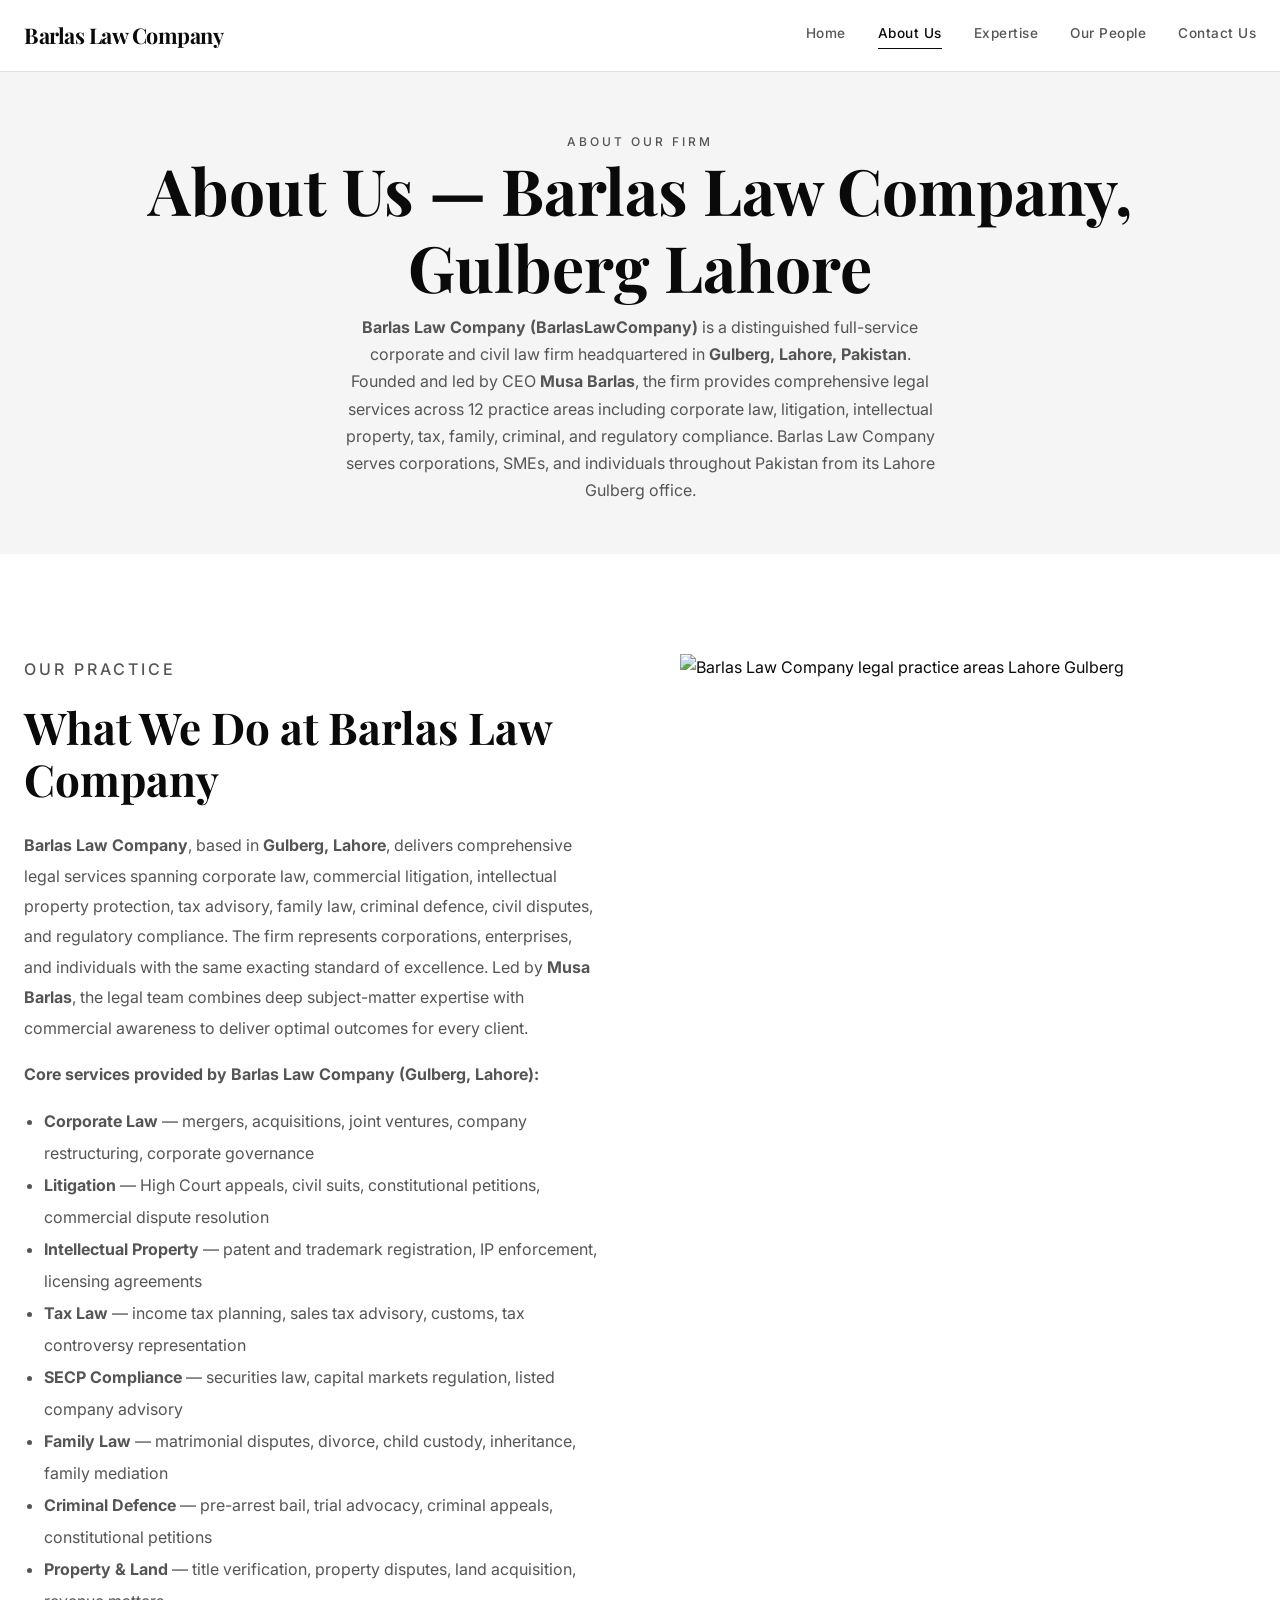
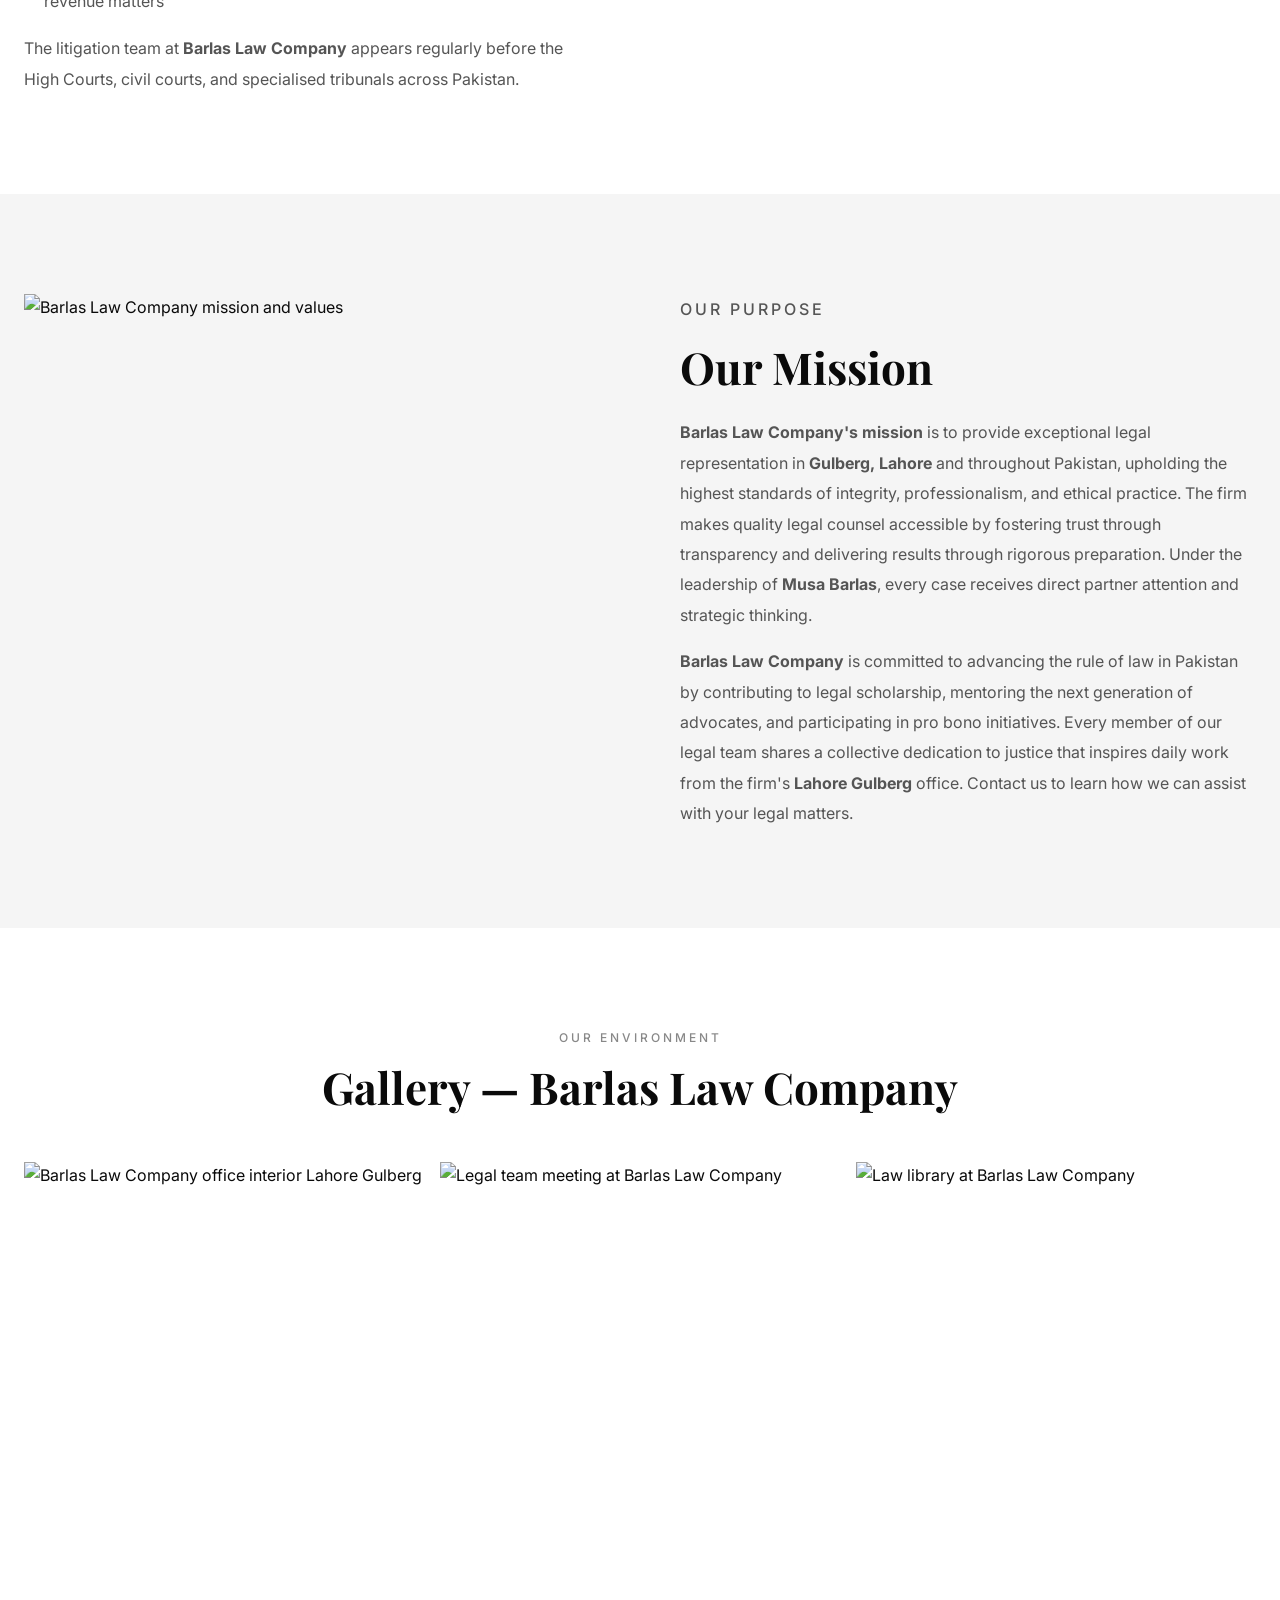
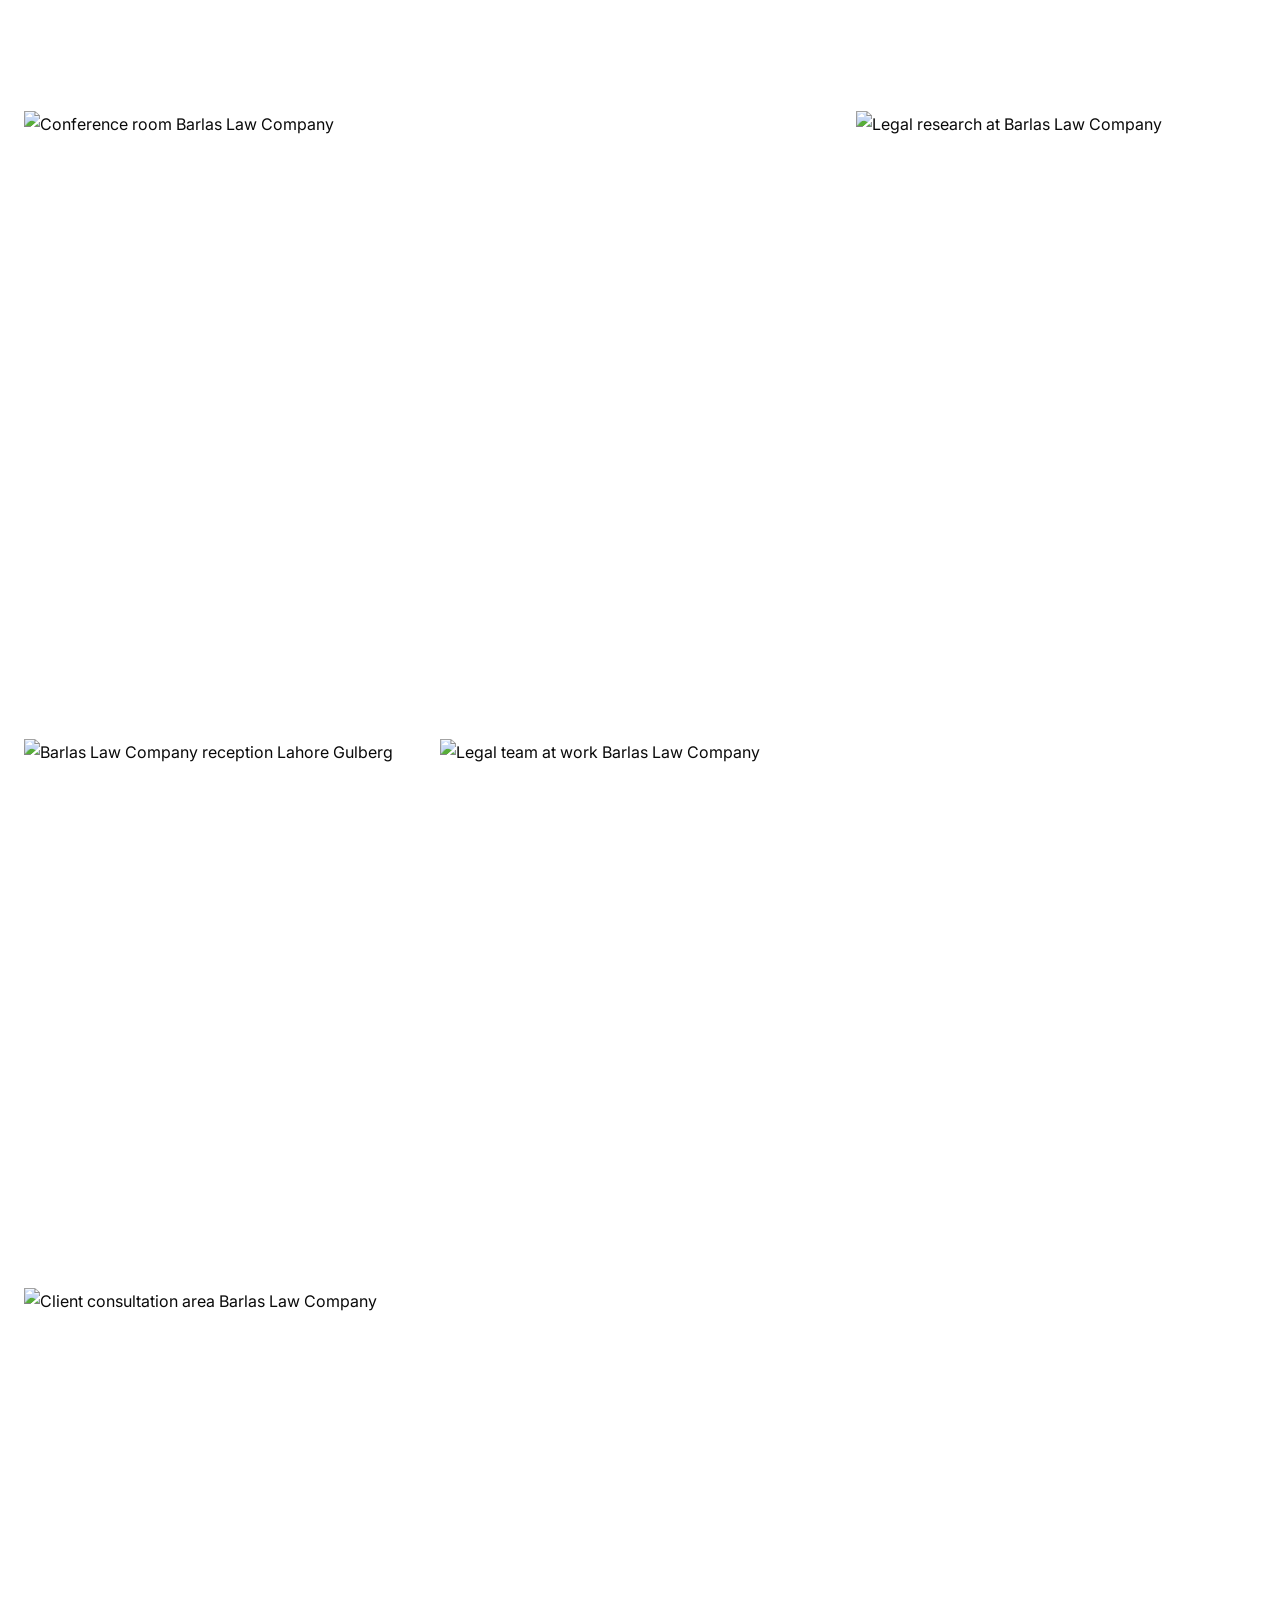
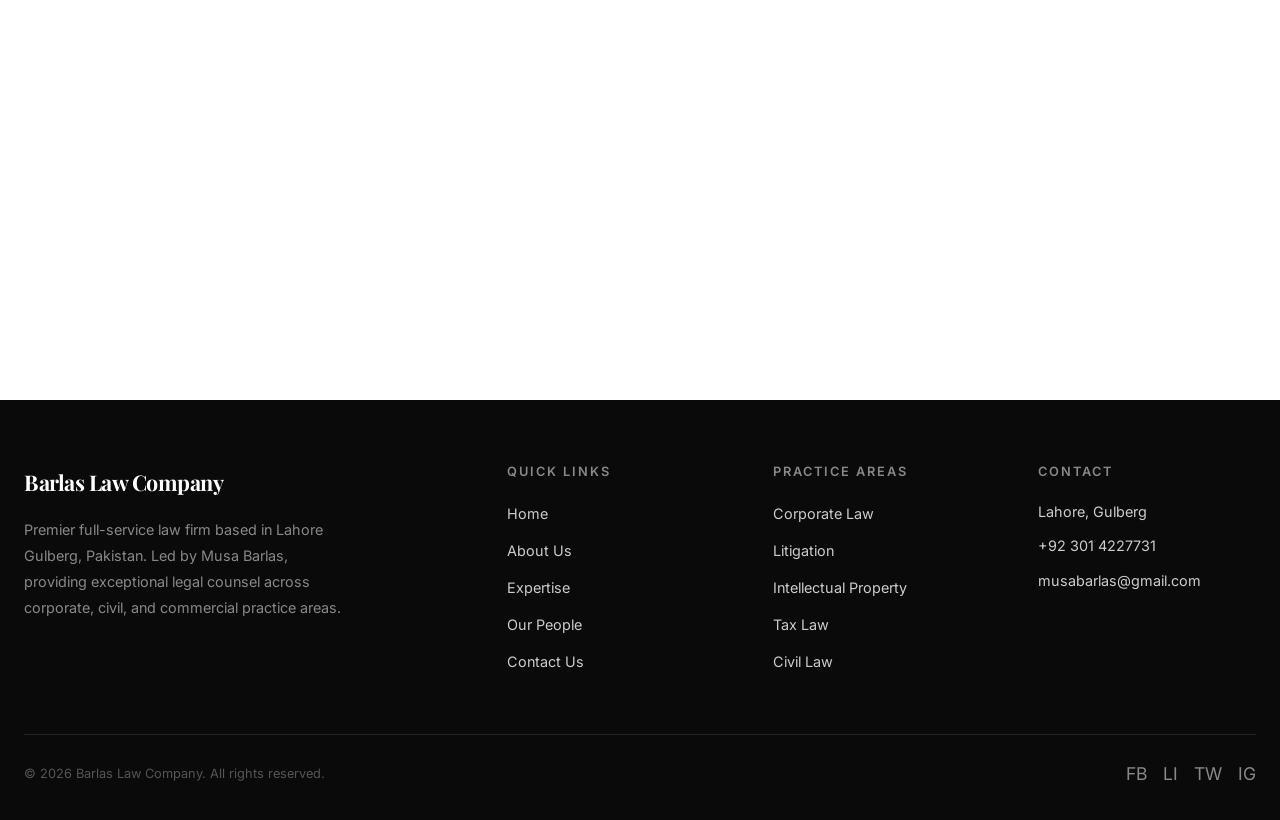
==== about/index.html @ f042df6c "Remove unused Bing verification placeholder meta tag" ====
<!DOCTYPE html>
<html lang="en">
<head>
<meta charset="UTF-8">
<meta name="viewport" content="width=device-width, initial-scale=1.0">
<title>About Us — Barlas Law Company | Full-Service Law Firm Lahore Gulberg Pakistan</title>
<meta name="description" content="Learn about Barlas Law Company in Lahore Gulberg — a premier full-service corporate and civil law firm. Our mission, practice areas, and commitment to legal excellence led by CEO Musa Barlas. Call +92 301 4227731.">
<meta property="og:title" content="About Barlas Law Company — Full-Service Law Firm Lahore Gulberg">
<meta property="og:description" content="Learn about Barlas Law Company in Lahore Gulberg — a premier corporate and civil law firm led by CEO Musa Barlas. Full-service legal counsel across Pakistan.">
<meta name="keywords" content="About Barlas Law Company, law firm about us Lahore, corporate law firm Lahore Gulberg, Musa Barlas lawyer, full service law firm Pakistan">
<meta name="focus-keyword" content="Law Firm About Us Lahore Gulberg">
<link rel="canonical" href="https://barlaslawcompany.vercel.app/about">
<meta name="google-site-verification" content="16R9Dv_3imo1SnFdjBOy5i8I89svbaFWU_H0rycatsY">
<link rel="preconnect" href="https://fonts.googleapis.com">
<link rel="preconnect" href="https://fonts.gstatic.com" crossorigin>
<link href="https://fonts.googleapis.com/css2?family=Inter:wght@400;500;600;700&family=Playfair+Display:ital,wght@0,700;1,400&display=swap" rel="stylesheet">
<link rel="icon" type="image/svg+xml" href="/images/blc-logo.svg">
<link rel="stylesheet" href="/css/style.css">
<script type="text/javascript">(function(c,l,a,r,i,t,y){c[a]=c[a]||function(){(c[a].q=c[a].q||[]).push(arguments)};t=l.createElement(r);t.async=1;t.src="https://www.clarity.ms/tag/"+i;y=l.getElementsByTagName(r)[0];y.parentNode.insertBefore(t,y);})(window,document,"clarity","script","xsxrcsq3d1");</script>
<script type="application/ld+json">
{
  "@context": "https://schema.org",
  "@graph": [
    {
      "@type": "LegalService",
      "@id": "https://barlaslawcompany.vercel.app/about#legalService",
      "name": "Barlas Law Company",
      "alternateName": "BarlasLawCompany",
      "description": "Full-service law firm based in Lahore Gulberg, Pakistan. Led by Musa Barlas, specializing in corporate law, civil litigation, intellectual property, tax, and more.",
      "url": "https://barlaslawcompany.vercel.app/about",
      "telephone": "+92 301 4227731",
      "email": "musabarlas@gmail.com",
      "address": { "@type": "PostalAddress", "addressLocality": "Lahore", "addressRegion": "Gulberg", "addressCountry": "PK" },
      "founder": { "@type": "Person", "name": "Musa Barlas", "jobTitle": "CEO & Senior Counsel" },
      "areaServed": "PK"
    },
    {
      "@type": "AboutPage",
      "@id": "https://barlaslawcompany.vercel.app/about#aboutPage",
      "name": "About Barlas Law Company",
      "description": "Learn about Barlas Law Company — our mission, what we do, and commitment to legal excellence in Lahore Gulberg, Pakistan.",
      "relatedLink": "https://barlaslawcompany.vercel.app"
    },
    {
      "@type": "Organization",
      "@id": "https://barlaslawcompany.vercel.app/about#organization",
      "name": "Barlas Law Company",
      "alternateName": "BarlasLawCompany",
      "description": "Full-service corporate and civil law firm headquartered in Lahore Gulberg, Pakistan. Led by Musa Barlas.",
      "url": "https://barlaslawcompany.vercel.app",
      "telephone": "+92 301 4227731",
      "email": "musabarlas@gmail.com",
      "address": { "@type": "PostalAddress", "addressLocality": "Lahore", "addressRegion": "Gulberg", "addressCountry": "PK" },
      "founder": { "@type": "Person", "name": "Musa Barlas", "jobTitle": "CEO & Senior Counsel" },
      "foundingDate": "2020"
    },
    {
      "@type": "BreadcrumbList",
      "@id": "https://barlaslawcompany.vercel.app/about#breadcrumb",
      "itemListElement": [
        { "@type": "ListItem", "position": 1, "name": "Home", "item": "https://barlaslawcompany.vercel.app" },
        { "@type": "ListItem", "position": 2, "name": "About Us", "item": "https://barlaslawcompany.vercel.app/about" }
      ]
    }
  ]
}
</script>
</head>
<body>

<header class="header">
  <div class="header-inner">
    <a href="/" class="logo">Barlas Law Company</a>
    <nav class="nav">
      <a href="/">Home</a>
      <a href="/about" class="active">About Us</a>
      <a href="/expertise">Expertise</a>
      <a href="/people">Our People</a>
      <a href="/contact">Contact Us</a>
    </nav>
    <button class="hamburger" aria-label="Menu">
      <span></span><span></span><span></span>
    </button>
  </div>
</header>

<main>
  <section class="page-hero">
    <div class="container">
      <p class="section-subtitle">About Our Firm</p>
      <h1>About Us — Barlas Law Company, Gulberg Lahore</h1>
      <p><strong>Barlas Law Company (BarlasLawCompany)</strong> is a distinguished full-service corporate and civil law firm headquartered in <strong>Gulberg, Lahore, Pakistan</strong>. Founded and led by CEO <a href="/people"><strong>Musa Barlas</strong></a>, the firm provides comprehensive <a href="/expertise">legal services across 12 practice areas</a> including corporate law, litigation, intellectual property, tax, family, criminal, and regulatory compliance. Barlas Law Company serves corporations, SMEs, and individuals throughout Pakistan from its Lahore Gulberg office.</p>
    </div>
  </section>

  <section class="content-section">
    <div class="container">
      <div class="text-image-row">
        <div class="text-col">
          <p class="section-subtitle">Our Practice</p>
          <h2>What We Do at Barlas Law Company</h2>
          <p><strong>Barlas Law Company</strong>, based in <strong>Gulberg, Lahore</strong>, delivers comprehensive legal services spanning corporate law, commercial litigation, intellectual property protection, tax advisory, family law, criminal defence, civil disputes, and regulatory compliance. The firm represents corporations, enterprises, and individuals with the same exacting standard of excellence. Led by <strong>Musa Barlas</strong>, the legal team combines deep subject-matter expertise with commercial awareness to deliver optimal outcomes for every client.</p>
          <p><strong>Core services provided by Barlas Law Company (Gulberg, Lahore):</strong></p>
          <ul style="color: var(--grey-600); line-height: 2; padding-left: 1.25rem; list-style: disc; margin-bottom: 1rem;">
            <li><strong>Corporate Law</strong> — mergers, acquisitions, joint ventures, company restructuring, corporate governance</li>
            <li><strong>Litigation</strong> — High Court appeals, civil suits, constitutional petitions, commercial dispute resolution</li>
            <li><strong>Intellectual Property</strong> — patent and trademark registration, IP enforcement, licensing agreements</li>
            <li><strong>Tax Law</strong> — income tax planning, sales tax advisory, customs, tax controversy representation</li>
            <li><strong><a href="https://www.secp.gov.pk" rel="noopener noreferrer" target="_blank">SECP</a> Compliance</strong> — securities law, capital markets regulation, listed company advisory</li>
            <li><strong>Family Law</strong> — matrimonial disputes, divorce, child custody, inheritance, family mediation</li>
            <li><strong>Criminal Defence</strong> — pre-arrest bail, trial advocacy, criminal appeals, constitutional petitions</li>
            <li><strong>Property &amp; Land</strong> — title verification, property disputes, land acquisition, revenue matters</li>
          </ul>
          <p>The litigation team at <strong>Barlas Law Company</strong> appears regularly before the High Courts, civil courts, and specialised tribunals across Pakistan.</p>
        </div>
        <div class="image-col" style="min-height: 450px;">
          <div class="image-wrapper">
            <img src="https://picsum.photos/seed/lawwhatwedo/800/600" alt="Barlas Law Company legal practice areas Lahore Gulberg" loading="lazy">
          </div>
        </div>
      </div>
    </div>
  </section>

  <section class="content-section alt">
    <div class="container">
      <div class="text-image-row reverse">
        <div class="text-col">
          <p class="section-subtitle">Our Purpose</p>
          <h2>Our Mission</h2>
          <p><strong>Barlas Law Company's mission</strong> is to provide exceptional legal representation in <strong>Gulberg, Lahore</strong> and throughout Pakistan, upholding the highest standards of integrity, professionalism, and ethical practice. The firm makes quality legal counsel accessible by fostering trust through transparency and delivering results through rigorous preparation. Under the leadership of <strong>Musa Barlas</strong>, every case receives direct partner attention and strategic thinking.</p>
          <p><strong>Barlas Law Company</strong> is committed to advancing the rule of law in Pakistan by contributing to legal scholarship, mentoring the next generation of advocates, and participating in pro bono initiatives. Every <a href="/people">member of our legal team</a> shares a collective dedication to justice that inspires daily work from the firm's <strong>Lahore Gulberg</strong> office. <a href="/contact">Contact us</a> to learn how we can assist with your legal matters.</p>
        </div>
        <div class="image-col" style="min-height: 450px;">
          <div class="image-wrapper">
            <img src="https://picsum.photos/seed/lawmission/800/600" alt="Barlas Law Company mission and values" loading="lazy">
          </div>
        </div>
      </div>
    </div>
  </section>

  <section class="content-section">
    <div class="container">
      <p class="section-subtitle" style="text-align: center;">Our Environment</p>
      <h2 style="text-align: center;">Gallery — Barlas Law Company</h2>
      <div class="gallery-grid" style="margin-top: 48px;">
        <div class="gallery-item">
          <img src="https://picsum.photos/seed/lawgallery1/800/600" alt="Barlas Law Company office interior Lahore Gulberg" loading="lazy">
        </div>
        <div class="gallery-item">
          <img src="https://picsum.photos/seed/lawgallery2/800/600" alt="Legal team meeting at Barlas Law Company" loading="lazy">
        </div>
        <div class="gallery-item tall">
          <img src="https://picsum.photos/seed/lawgallery3/600/800" alt="Law library at Barlas Law Company" loading="lazy">
        </div>
        <div class="gallery-item wide">
          <img src="https://picsum.photos/seed/lawgallery4/1200/600" alt="Conference room Barlas Law Company" loading="lazy">
        </div>
        <div class="gallery-item">
          <img src="https://picsum.photos/seed/lawgallery5/800/600" alt="Legal research at Barlas Law Company" loading="lazy">
        </div>
        <div class="gallery-item">
          <img src="https://picsum.photos/seed/lawgallery6/800/600" alt="Barlas Law Company reception Lahore Gulberg" loading="lazy">
        </div>
        <div class="gallery-item tall">
          <img src="https://picsum.photos/seed/lawgallery7/600/800" alt="Legal team at work Barlas Law Company" loading="lazy">
        </div>
        <div class="gallery-item wide">
          <img src="https://picsum.photos/seed/lawgallery8/1200/600" alt="Client consultation area Barlas Law Company" loading="lazy">
        </div>
      </div>
    </div>
  </section>
</main>

<footer class="footer">
  <div class="container">
    <div class="footer-grid">
      <div class="footer-brand">
        <a href="/" class="logo">Barlas Law Company</a>
        <p>Premier full-service law firm based in Lahore Gulberg, Pakistan. Led by Musa Barlas, providing exceptional legal counsel across corporate, civil, and commercial practice areas.</p>
      </div>
      <div>
        <h4>Quick Links</h4>
        <ul>
          <li><a href="/">Home</a></li>
          <li><a href="/about">About Us</a></li>
          <li><a href="/expertise">Expertise</a></li>
          <li><a href="/people">Our People</a></li>
          <li><a href="/contact">Contact Us</a></li>
        </ul>
      </div>
      <div>
        <h4>Practice Areas</h4>
        <ul>
          <li><a href="/expertise">Corporate Law</a></li>
          <li><a href="/expertise">Litigation</a></li>
          <li><a href="/expertise">Intellectual Property</a></li>
          <li><a href="/expertise">Tax Law</a></li>
          <li><a href="/expertise">Civil Law</a></li>
        </ul>
      </div>
      <div>
        <h4>Contact</h4>
        <ul class="footer-contact">
          <li>Lahore, Gulberg</li>
          <li>+92 301 4227731</li>
          <li>musabarlas@gmail.com</li>
        </ul>
      </div>
    </div>
    <div class="footer-bottom">
      <p>&copy; 2026 Barlas Law Company. All rights reserved.</p>
      <div class="social-links">
        <a href="#" aria-label="Facebook">FB</a>
        <a href="#" aria-label="LinkedIn">LI</a>
        <a href="#" aria-label="Twitter">TW</a>
        <a href="#" aria-label="Instagram">IG</a>
      </div>
    </div>
  </div>
</footer>

<script src="/js/main.js"></script>
</body>
</html>
---- css/style.css ----
:root {
  --black: #0a0a0a;
  --white: #ffffff;
  --grey-100: #f5f5f5;
  --grey-200: #e0e0e0;
  --grey-300: #cccccc;
  --grey-400: #888888;
  --grey-600: #555555;
  --grey-800: #222222;
  --font-serif: 'Playfair Display', Georgia, serif;
  --font-sans: 'Inter', -apple-system, BlinkMacSystemFont, 'Segoe UI', sans-serif;
  --transition: 0.3s ease;
  --header-height: 72px;
}

*, *::before, *::after { margin: 0; padding: 0; box-sizing: border-box; }

html { scroll-behavior: smooth; font-size: 16px; }

body {
  font-family: var(--font-sans);
  color: var(--black);
  background: var(--white);
  line-height: 1.7;
  -webkit-font-smoothing: antialiased;
}

img { max-width: 100%; height: auto; display: block; }
a { text-decoration: none; color: inherit; transition: opacity var(--transition); }
a:hover { opacity: 0.75; }
ul { list-style: none; }

.container { max-width: 1280px; margin: 0 auto; padding: 0 24px; }
.container-fluid { width: 100%; }

/* Typography */
h1, h2, h3, h4, h5 { font-family: var(--font-serif); font-weight: 700; line-height: 1.2; }
h1 { font-size: clamp(2.25rem, 5vw, 4rem); }
h2 { font-size: clamp(1.75rem, 3.5vw, 2.75rem); margin-bottom: 1.5rem; }
h3 { font-size: clamp(1.25rem, 2vw, 1.75rem); }
.section-subtitle {
  font-family: var(--font-sans);
  font-size: 0.75rem;
  letter-spacing: 3px;
  text-transform: uppercase;
  color: var(--grey-400);
  margin-bottom: 0.75rem;
  font-weight: 500;
}

/* Header */
.header {
  position: fixed;
  top: 0;
  left: 0;
  width: 100%;
  z-index: 1000;
  background: var(--white);
  border-bottom: 1px solid var(--grey-200);
  height: var(--header-height);
  transition: box-shadow var(--transition);
}
.header.scrolled { box-shadow: 0 2px 20px rgba(0,0,0,0.06); }
.header-inner {
  display: flex;
  align-items: center;
  justify-content: space-between;
  height: 100%;
  max-width: 1280px;
  margin: 0 auto;
  padding: 0 24px;
}
.logo {
  display: flex;
  align-items: center;
  gap: 10px;
  font-family: var(--font-serif);
  font-size: 1.35rem;
  font-weight: 700;
  letter-spacing: -0.5px;
  color: var(--black);
  text-decoration: none;
}
.logo-icon { width: 32px; height: 32px; flex-shrink: 0; }
.logo-icon img, .logo-icon svg { width: 100%; height: 100%; display: block; }
.nav { display: flex; align-items: center; gap: 32px; }
.nav a {
  font-size: 0.85rem;
  font-weight: 500;
  color: var(--grey-600);
  letter-spacing: 0.5px;
  position: relative;
  padding-bottom: 4px;
}
.nav a::after {
  content: '';
  position: absolute;
  bottom: 0;
  left: 0;
  width: 0;
  height: 1.5px;
  background: var(--black);
  transition: width var(--transition);
}
.nav a:hover::after,
.nav a.active::after { width: 100%; }
.nav a:hover { opacity: 1; }
.nav a.active { color: var(--black); }

.hamburger {
  display: none;
  flex-direction: column;
  gap: 5px;
  cursor: pointer;
  background: none;
  border: none;
  padding: 4px;
}
.hamburger span {
  display: block;
  width: 24px;
  height: 2px;
  background: var(--black);
  transition: var(--transition);
}

/* Hero */
.hero {
  padding: calc(var(--header-height) + 80px) 0 80px;
  background: var(--grey-100);
  text-align: center;
}
.hero h1 { margin-bottom: 1rem; }
.hero p {
  font-size: 1.1rem;
  color: var(--grey-600);
  max-width: 640px;
  margin: 0 auto;
  line-height: 1.8;
}
.hero-tagline {
  font-family: var(--font-serif);
  font-size: 1.1rem;
  color: var(--grey-400);
  font-style: italic;
  margin-top: 0.5rem;
}
.page-hero {
  padding: calc(var(--header-height) + 60px) 0 50px;
  background: var(--grey-100);
  text-align: center;
}
.page-hero h1 { margin-bottom: 0.5rem; }
.page-hero p {
  color: var(--grey-600);
  max-width: 600px;
  margin: 0 auto;
}

/* Content Sections */
.content-section { padding: 100px 0; }
.content-section.alt { background: var(--grey-100); }
.content-grid {
  display: flex;
  align-items: stretch;
  gap: 80px;
}
.content-grid.reverse { flex-direction: row-reverse; }
.content-text { flex: 1; display: flex; flex-direction: column; justify-content: center; }
.content-text p {
  color: var(--grey-600);
  font-size: 1rem;
  line-height: 1.9;
  margin-bottom: 1rem;
}
.content-text p:last-child { margin-bottom: 0; }
.content-media { flex: 1; display: flex; align-items: stretch; }

/* Single image match height */
.image-match {
  width: 100%;
  position: relative;
  overflow: hidden;
}
.image-match img {
  width: 100%;
  height: 100%;
  object-fit: cover;
  position: absolute;
  top: 0;
  left: 0;
}

/* Overlap images effect */
.overlap-container {
  position: relative;
  width: 100%;
  min-height: 400px;
}
.overlap-front {
  position: relative;
  z-index: 2;
  width: 75%;
  height: 450px;
  overflow: hidden;
}
.overlap-front img {
  width: 100%;
  height: 100%;
  object-fit: cover;
}
.overlap-back {
  position: absolute;
  z-index: 1;
  width: 65%;
  height: 350px;
  overflow: hidden;
}
.content-grid:not(.reverse) .overlap-back {
  bottom: 0;
  right: 0;
}
.content-grid.reverse .overlap-back {
  bottom: 0;
  left: 0;
}
.overlap-back img {
  width: 100%;
  height: 100%;
  object-fit: cover;
}

/* Section with image that matches text height */
.text-image-row {
  display: flex;
  align-items: stretch;
  gap: 80px;
}
.text-image-row.reverse { flex-direction: row-reverse; }
.text-col { flex: 1; display: flex; flex-direction: column; justify-content: center; }
.text-col p {
  color: var(--grey-600);
  font-size: 1rem;
  line-height: 1.9;
  margin-bottom: 1rem;
}
.text-col p:last-child { margin-bottom: 0; }
.image-col {
  flex: 1;
  position: relative;
  overflow: hidden;
}
.image-col .image-wrapper {
  position: absolute;
  top: 0;
  left: 0;
  width: 100%;
  height: 100%;
}
.image-col .image-wrapper img {
  width: 100%;
  height: 100%;
  object-fit: cover;
}

/* Commitment Section */
.commitment-section {
  background: var(--black);
  color: var(--white);
  padding: 100px 0;
}
.commitment-section .content-text p { color: var(--grey-300); }

/* Gallery */
.gallery-grid {
  display: grid;
  grid-template-columns: repeat(3, 1fr);
  gap: 16px;
}
.gallery-item {
  position: relative;
  overflow: hidden;
  aspect-ratio: 4/3;
}
.gallery-item img {
  width: 100%;
  height: 100%;
  object-fit: cover;
  transition: transform 0.5s ease;
}
.gallery-item:hover img { transform: scale(1.05); }
.gallery-item.tall { aspect-ratio: 3/4; }
.gallery-item.wide { grid-column: span 2; }

/* Services Grid */
.services-grid {
  display: grid;
  grid-template-columns: repeat(3, 1fr);
  gap: 32px;
}
.service-card {
  background: var(--white);
  border: 1px solid var(--grey-200);
  overflow: hidden;
  transition: transform var(--transition), box-shadow var(--transition);
}
.service-card:hover {
  transform: translateY(-4px);
  box-shadow: 0 12px 40px rgba(0,0,0,0.06);
}
.service-card-image {
  height: 200px;
  overflow: hidden;
}
.service-card-image img {
  width: 100%;
  height: 100%;
  object-fit: cover;
  transition: transform 0.5s ease;
}
.service-card:hover .service-card-image img { transform: scale(1.05); }
.service-card-body { padding: 24px; }
.service-card-body h3 {
  font-size: 1.15rem;
  margin-bottom: 0.5rem;
}
.service-card-body p {
  color: var(--grey-600);
  font-size: 0.9rem;
  line-height: 1.7;
}

/* FAQ Accordion */
.faq-list { max-width: 800px; margin: 0 auto; }
.faq-item {
  border-bottom: 1px solid var(--grey-200);
  padding: 0;
}
.faq-question {
  width: 100%;
  display: flex;
  justify-content: space-between;
  align-items: center;
  padding: 20px 0;
  background: none;
  border: none;
  cursor: pointer;
  font-family: var(--font-serif);
  font-size: 1.1rem;
  font-weight: 700;
  color: var(--black);
  text-align: left;
  transition: color var(--transition);
}
.faq-question:hover { color: var(--grey-600); }
.faq-icon {
  font-size: 1.5rem;
  transition: transform var(--transition);
  color: var(--grey-400);
}
.faq-item.active .faq-icon { transform: rotate(45deg); }
.faq-answer {
  max-height: 0;
  overflow: hidden;
  transition: max-height 0.4s ease, padding 0.4s ease;
  padding: 0;
}
.faq-item.active .faq-answer {
  max-height: 300px;
  padding: 0 0 20px;
}
.faq-answer p {
  color: var(--grey-600);
  line-height: 1.8;
}

/* Team Profiles */
.team-grid {
  display: grid;
  grid-template-columns: repeat(3, 1fr);
  gap: 48px;
}
.team-card { text-align: center; }
.team-card-image {
  width: 100%;
  aspect-ratio: 1;
  overflow: hidden;
  margin-bottom: 20px;
}
.team-card-image img {
  width: 100%;
  height: 100%;
  object-fit: cover;
}
.team-card h3 { margin-bottom: 4px; }
.team-card .role {
  font-size: 0.85rem;
  color: var(--grey-400);
  letter-spacing: 1px;
  text-transform: uppercase;
  font-weight: 500;
}
.team-card p {
  color: var(--grey-600);
  font-size: 0.9rem;
  margin-top: 12px;
  line-height: 1.7;
}

/* Testimonials */
.testimonials-grid {
  display: grid;
  grid-template-columns: repeat(2, 1fr);
  gap: 32px;
}
.testimonial-card {
  background: var(--grey-100);
  padding: 40px;
  border: 1px solid var(--grey-200);
}
.testimonial-text {
  font-family: var(--font-serif);
  font-size: 1.05rem;
  font-style: italic;
  line-height: 1.8;
  color: var(--grey-600);
  margin-bottom: 20px;
}
.testimonial-text::before { content: '\201C'; font-size: 2rem; color: var(--grey-300); line-height: 0; vertical-align: -0.4em; margin-right: 4px; }
.testimonial-author { font-weight: 600; font-size: 0.9rem; }
.testimonial-role { font-size: 0.8rem; color: var(--grey-400); margin-top: 2px; }

/* Contact Page */
.contact-section { padding: 100px 0; }
.contact-grid {
  display: grid;
  grid-template-columns: 1fr 1fr;
  gap: 80px;
  align-items: center;
}
.contact-info h2 { margin-bottom: 1rem; }
.contact-info p { color: var(--grey-600); line-height: 1.9; }
.contact-details { margin-top: 32px; }
.contact-item {
  display: flex;
  gap: 16px;
  margin-bottom: 24px;
  align-items: flex-start;
}
.contact-icon {
  width: 48px;
  height: 48px;
  background: var(--black);
  color: var(--white);
  display: flex;
  align-items: center;
  justify-content: center;
  flex-shrink: 0;
  font-size: 1.1rem;
  font-weight: 600;
}
.contact-item h4 { font-family: var(--font-sans); font-size: 0.85rem; font-weight: 600; margin-bottom: 2px; }
.contact-item span { font-size: 0.95rem; color: var(--grey-600); }
.contact-image {
  position: relative;
  overflow: hidden;
  height: 500px;
}
.contact-image img {
  width: 100%;
  height: 100%;
  object-fit: cover;
}

/* Footer */
.footer {
  background: var(--black);
  color: var(--white);
  padding: 64px 0 32px;
}
.footer-grid {
  display: grid;
  grid-template-columns: 2fr 1fr 1fr 1fr;
  gap: 48px;
  margin-bottom: 48px;
}
.footer-brand .logo { color: var(--white); display: inline-flex; margin-bottom: 16px; }
.footer-brand p {
  color: var(--grey-400);
  font-size: 0.9rem;
  line-height: 1.8;
  max-width: 320px;
}
.footer h4 {
  font-family: var(--font-sans);
  font-size: 0.8rem;
  letter-spacing: 2px;
  text-transform: uppercase;
  color: var(--grey-400);
  margin-bottom: 20px;
  font-weight: 600;
}
.footer ul li { margin-bottom: 10px; }
.footer ul li a {
  color: var(--grey-300);
  font-size: 0.9rem;
  transition: color var(--transition);
}
.footer ul li a:hover { color: var(--white); opacity: 1; }
.footer-contact li {
  color: var(--grey-300);
  font-size: 0.9rem;
  line-height: 1.7;
}
.footer-bottom {
  border-top: 1px solid var(--grey-800);
  padding-top: 24px;
  display: flex;
  justify-content: space-between;
  align-items: center;
  flex-wrap: wrap;
  gap: 16px;
}
.footer-bottom p {
  color: var(--grey-600);
  font-size: 0.8rem;
}
.social-links { display: flex; gap: 16px; }
.social-links a {
  color: var(--grey-400);
  font-size: 1.1rem;
  transition: color var(--transition);
}
.social-links a:hover { color: var(--white); opacity: 1; }

/* Buttons */
.btn {
  display: inline-block;
  padding: 14px 36px;
  font-family: var(--font-sans);
  font-size: 0.85rem;
  font-weight: 600;
  letter-spacing: 1px;
  text-transform: uppercase;
  border: none;
  cursor: pointer;
  transition: all var(--transition);
}
.btn-primary {
  background: var(--black);
  color: var(--white);
}
.btn-primary:hover { background: var(--grey-800); opacity: 1; }
.btn-outline {
  background: transparent;
  color: var(--black);
  border: 2px solid var(--black);
}
.btn-outline:hover { background: var(--black); color: var(--white); opacity: 1; }

/* Schema hidden */
.schema-hidden { display: none; }

/* Responsive */
@media (max-width: 1024px) {
  .content-grid { gap: 48px; }
  .text-image-row { gap: 48px; }
  .services-grid { grid-template-columns: repeat(2, 1fr); }
  .footer-grid { grid-template-columns: repeat(2, 1fr); }
  .contact-grid { gap: 48px; }
}

@media (max-width: 768px) {
  .nav {
    position: fixed;
    top: var(--header-height);
    left: 0;
    width: 100%;
    background: var(--white);
    flex-direction: column;
    padding: 24px;
    gap: 20px;
    border-bottom: 1px solid var(--grey-200);
    transform: translateY(-100%);
    opacity: 0;
    pointer-events: none;
    transition: all 0.4s ease;
  }
  .nav.open {
    transform: translateY(0);
    opacity: 1;
    pointer-events: all;
  }
  .hamburger { display: flex; }
  .content-grid { flex-direction: column; gap: 40px; }
  .content-grid.reverse { flex-direction: column; }
  .text-image-row { flex-direction: column; gap: 40px; }
  .text-image-row.reverse { flex-direction: column; }
  .overlap-container { min-height: 300px; }
  .overlap-front { height: 320px; width: 80%; }
  .overlap-back { height: 250px; width: 70%; }
  .services-grid { grid-template-columns: 1fr; }
  .gallery-grid { grid-template-columns: repeat(2, 1fr); }
  .gallery-item.wide { grid-column: span 1; }
  .team-grid { grid-template-columns: 1fr; max-width: 400px; margin: 0 auto; }
  .testimonials-grid { grid-template-columns: 1fr; }
  .contact-grid { grid-template-columns: 1fr; }
  .footer-grid { grid-template-columns: 1fr; gap: 32px; }
  .footer-bottom { flex-direction: column; text-align: center; }
  .page-hero { padding: calc(var(--header-height) + 40px) 0 40px; }
  .content-section { padding: 60px 0; }
  .image-col { min-height: 300px; }
}

@media (max-width: 480px) {
  .gallery-grid { grid-template-columns: 1fr; }
  .overlap-front { height: 250px; width: 85%; }
  .overlap-back { height: 200px; width: 75%; }
  .testimonial-card { padding: 24px; }
}
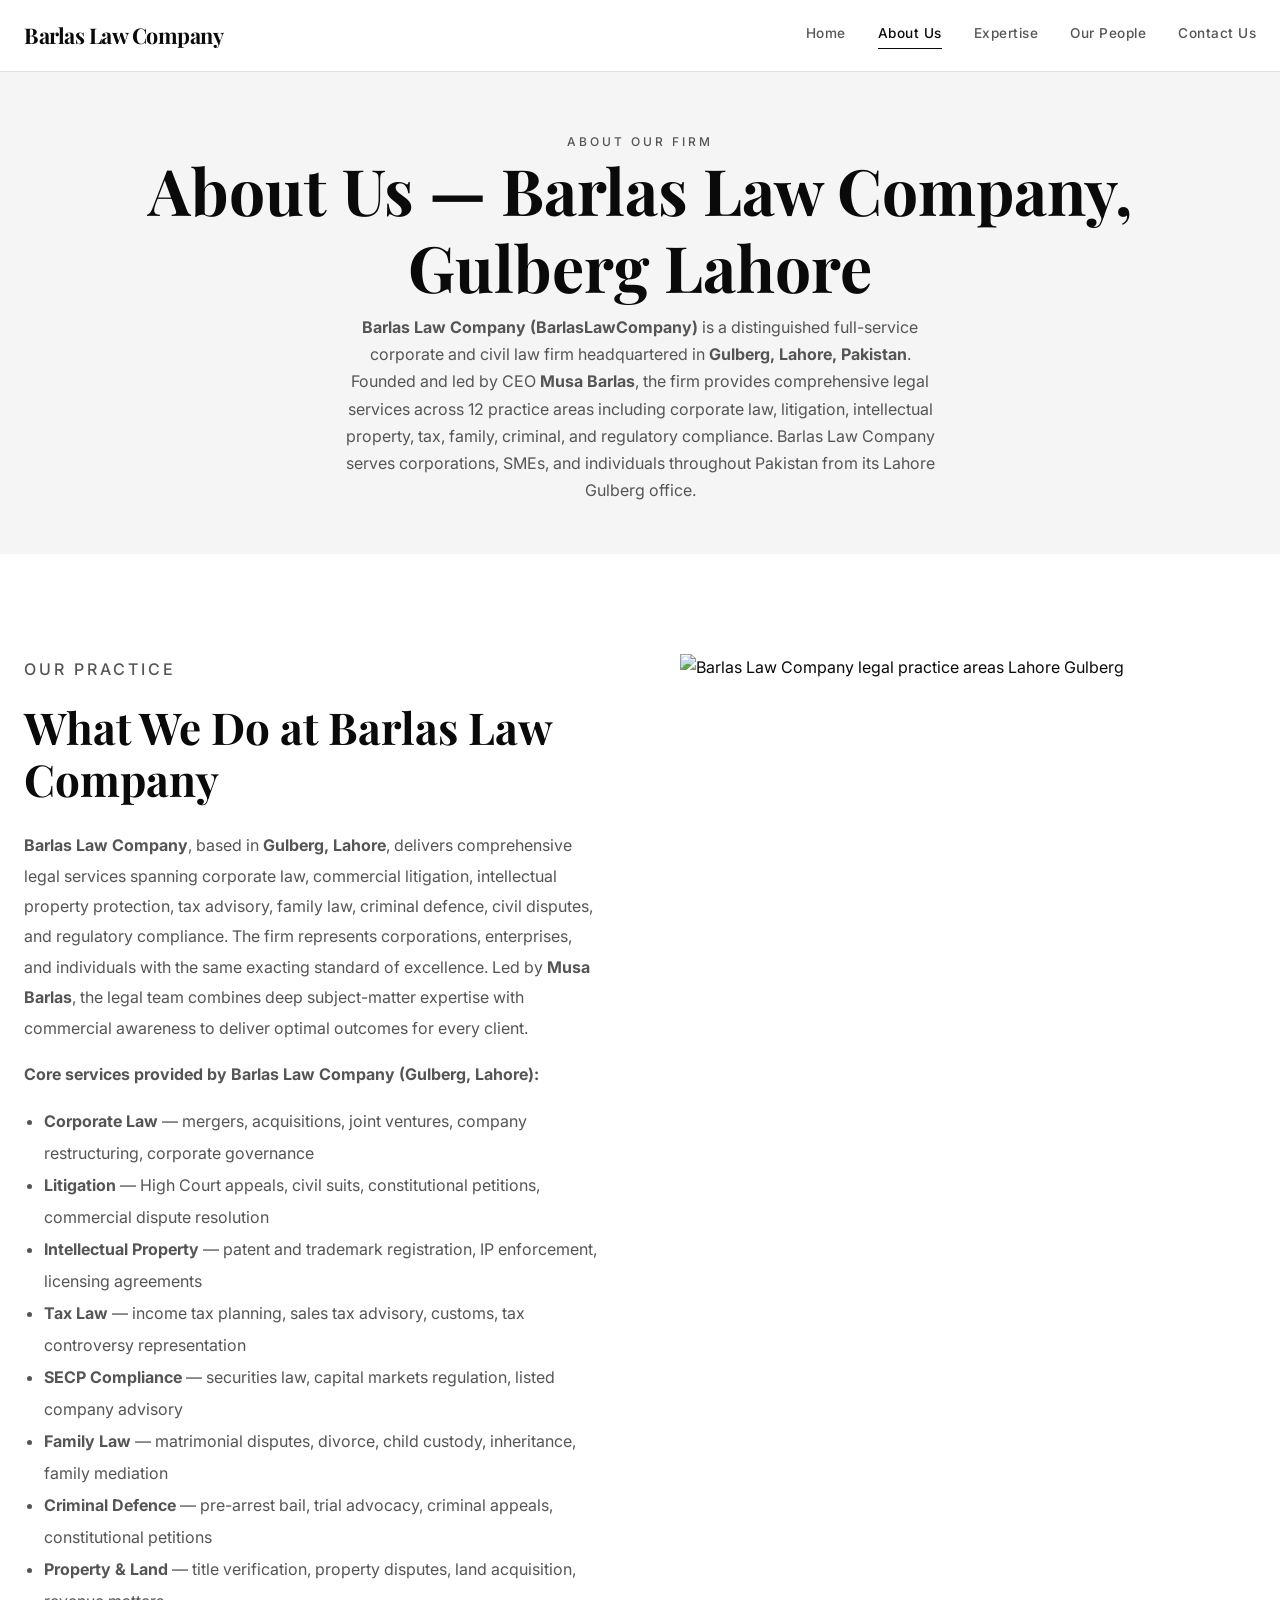
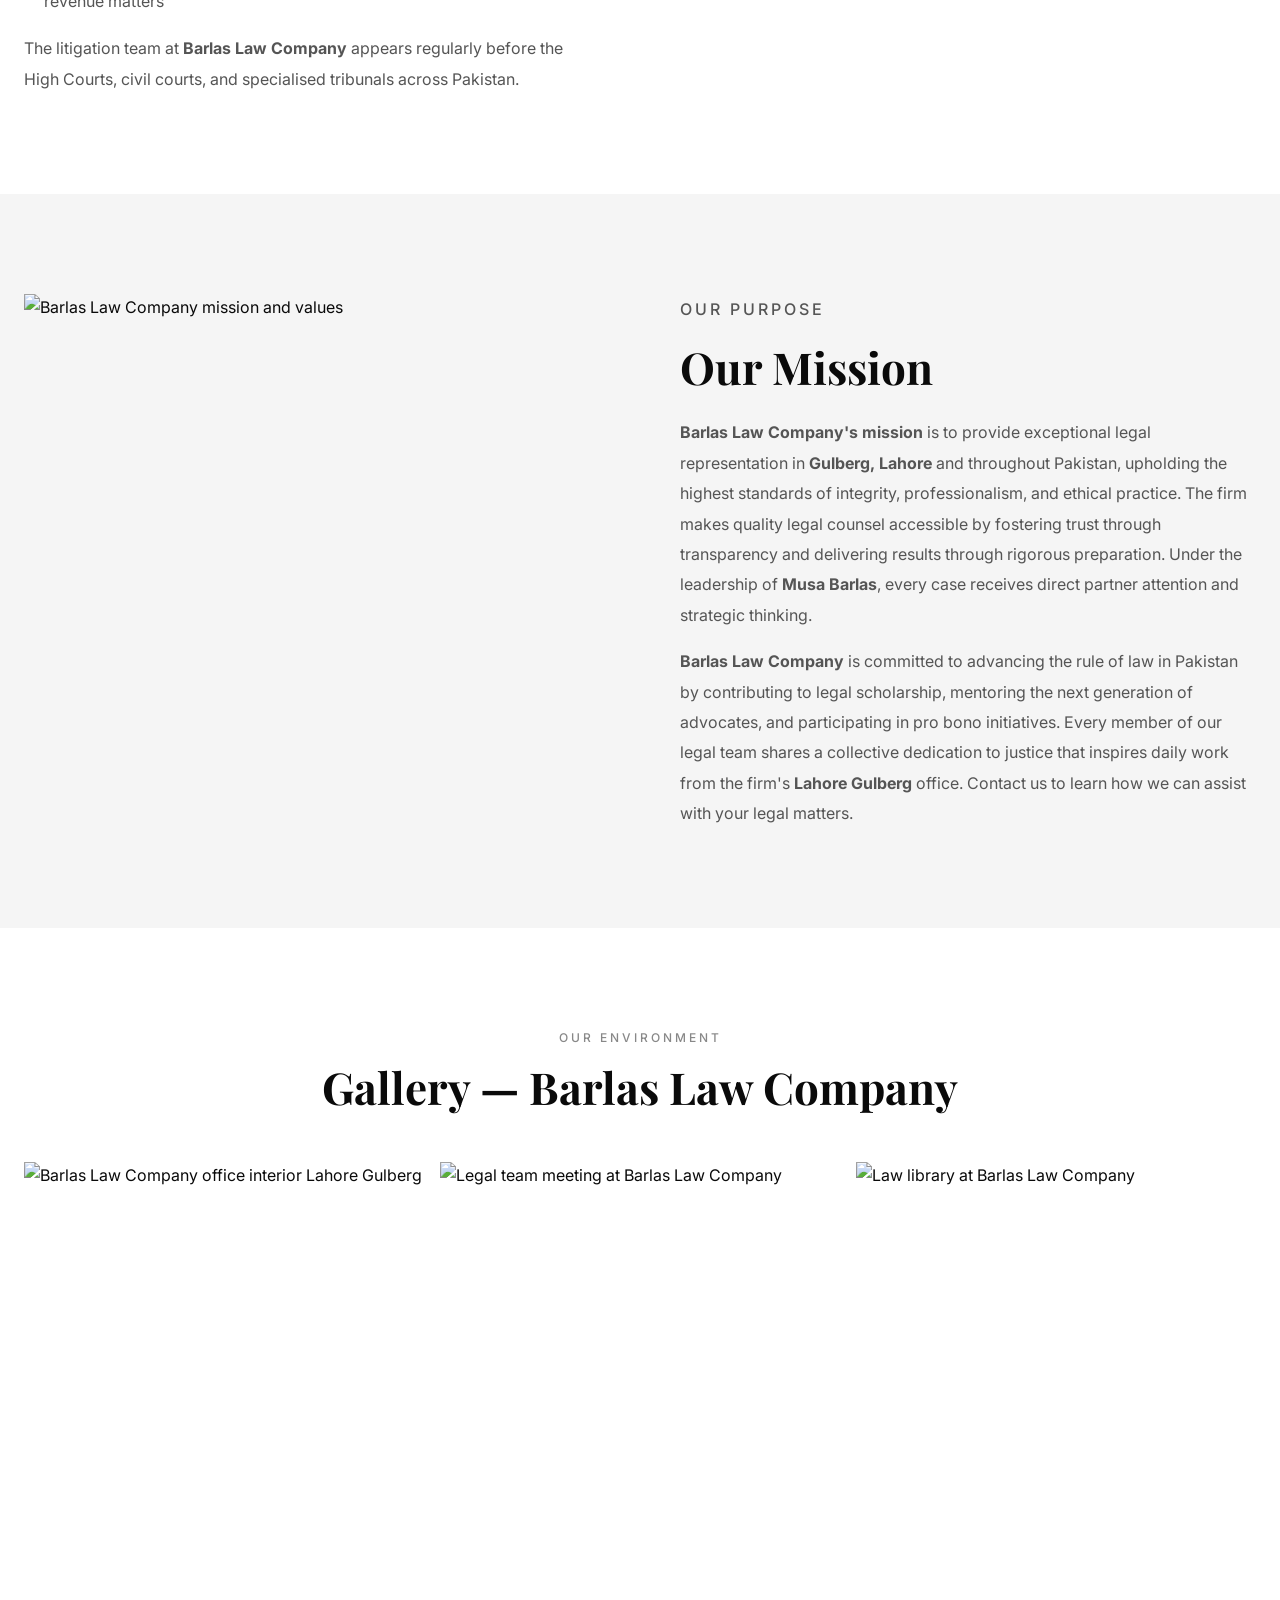
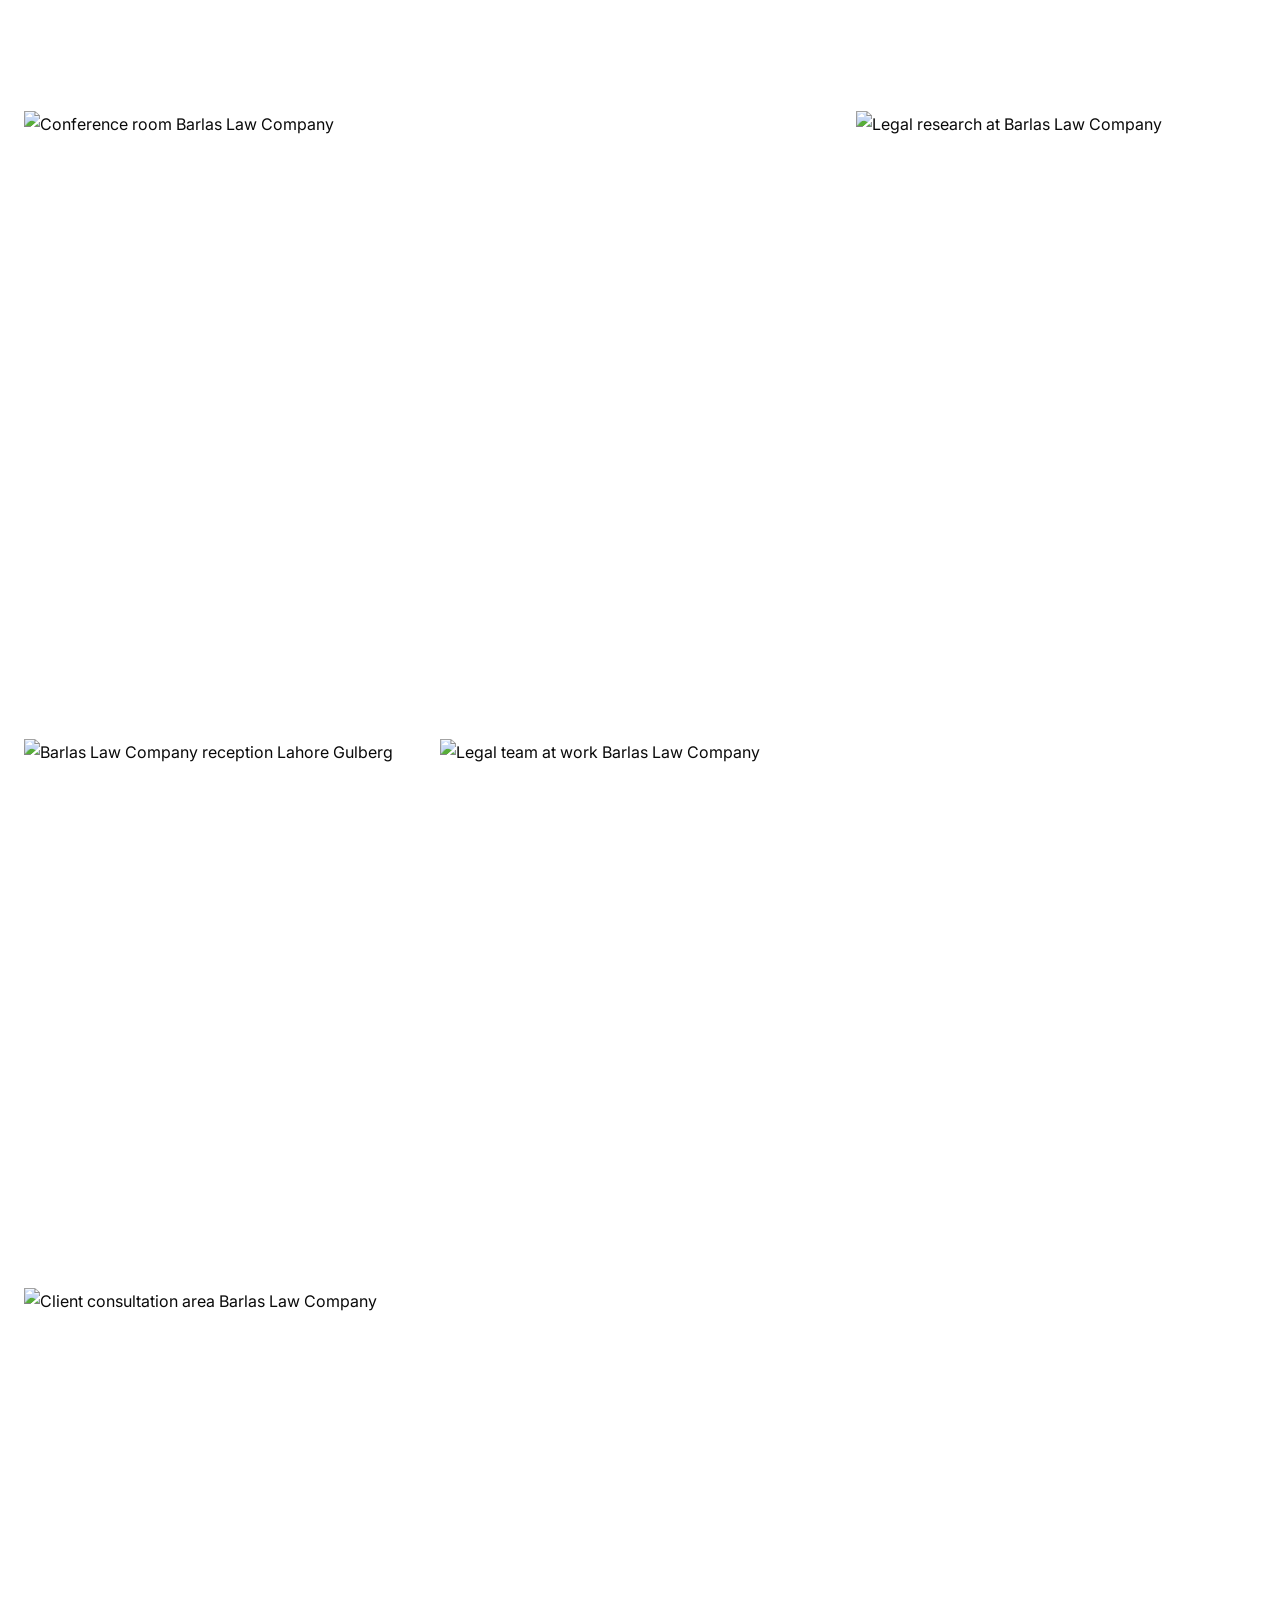
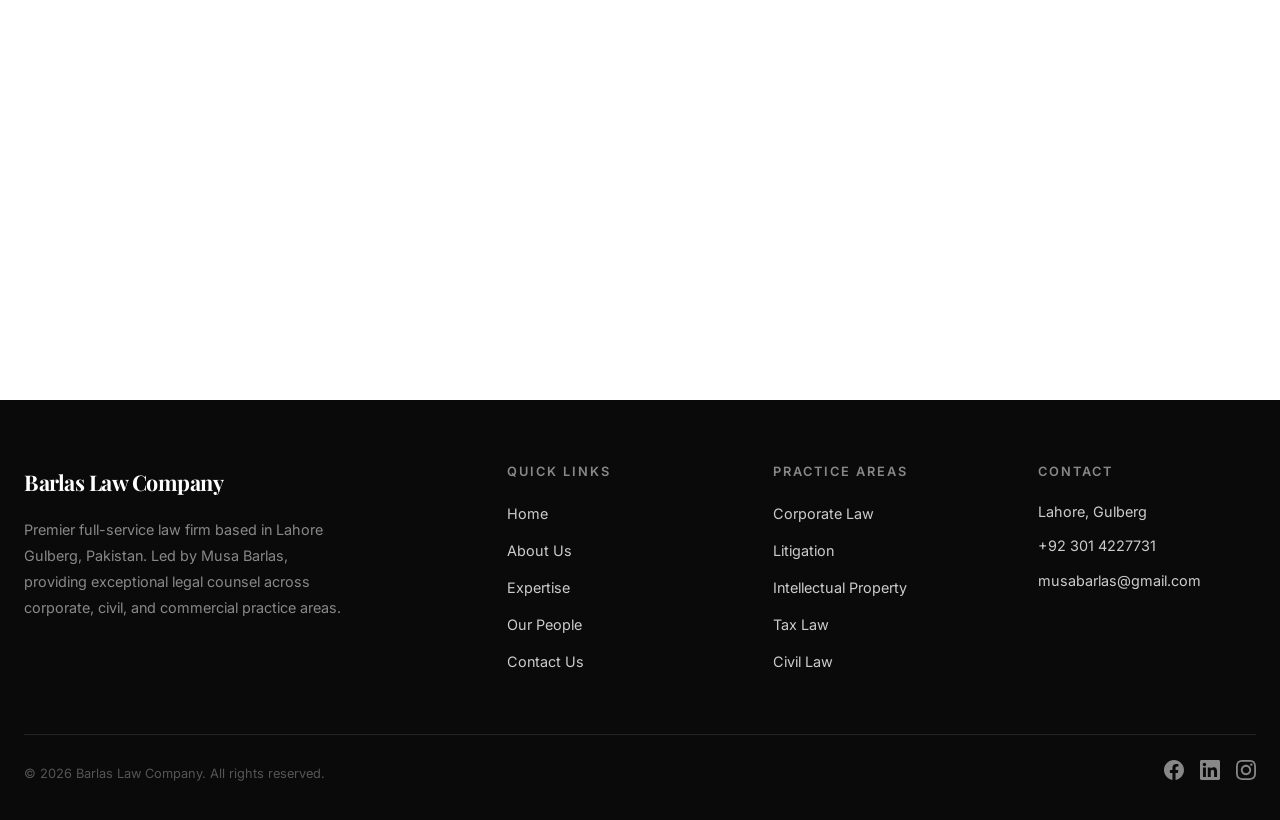
==== commit 5a9b55ed: "Update Musa Barlas profile with Lincoln's Inn, BPP, Sampat & Sampat, APS Chunian, Pattoki bio; repla" ====
--- a/about/index.html
+++ b/about/index.html
@@ -3,10 +3,10 @@
 <head>
 <meta charset="UTF-8">
 <meta name="viewport" content="width=device-width, initial-scale=1.0">
-<title>About Us — Barlas Law Company | Full-Service Law Firm Lahore Gulberg Pakistan</title>
-<meta name="description" content="Learn about Barlas Law Company in Lahore Gulberg — a premier full-service corporate and civil law firm. Our mission, practice areas, and commitment to legal excellence led by CEO Musa Barlas. Call +92 301 4227731.">
-<meta property="og:title" content="About Barlas Law Company — Full-Service Law Firm Lahore Gulberg">
-<meta property="og:description" content="Learn about Barlas Law Company in Lahore Gulberg — a premier corporate and civil law firm led by CEO Musa Barlas. Full-service legal counsel across Pakistan.">
+<title>About Barlas Law Company | Leading Law Firm Lahore</title>
+<meta name="description" content="Discover Barlas Law Company in Lahore, a trusted corporate law firm founded by Musa Barlas, delivering strategic legal counsel across diverse practice areas.">
+<meta property="og:title" content="About Barlas Law Company | Leading Law Firm Lahore">
+<meta property="og:description" content="Discover Barlas Law Company in Lahore, a trusted corporate law firm founded by Musa Barlas, delivering strategic legal counsel across diverse practice areas.">
 <meta name="keywords" content="About Barlas Law Company, law firm about us Lahore, corporate law firm Lahore Gulberg, Musa Barlas lawyer, full service law firm Pakistan">
 <meta name="focus-keyword" content="Law Firm About Us Lahore Gulberg">
 <link rel="canonical" href="https://barlaslawcompany.vercel.app/about">
@@ -213,10 +213,9 @@
     <div class="footer-bottom">
       <p>&copy; 2026 Barlas Law Company. All rights reserved.</p>
       <div class="social-links">
-        <a href="#" aria-label="Facebook">FB</a>
-        <a href="#" aria-label="LinkedIn">LI</a>
-        <a href="#" aria-label="Twitter">TW</a>
-        <a href="#" aria-label="Instagram">IG</a>
+        <a href="#" aria-label="Facebook"><svg xmlns="http://www.w3.org/2000/svg" width="20" height="20" viewBox="0 0 24 24" fill="currentColor"><path d="M24 12.073c0-6.627-5.373-12-12-12s-12 5.373-12 12c0 5.99 4.388 10.954 10.125 11.854v-8.385H7.078v-3.47h3.047V9.43c0-3.007 1.792-4.669 4.533-4.669 1.312 0 2.686.235 2.686.235v2.953H15.83c-1.491 0-1.956.925-1.956 1.874v2.25h3.328l-.532 3.47h-2.796v8.385C19.612 23.027 24 18.062 24 12.073z"/></svg></a>
+        <a href="https://linkedin.com/in/mussa-barlas-719302203" target="_blank" rel="noopener noreferrer" aria-label="LinkedIn"><svg xmlns="http://www.w3.org/2000/svg" width="20" height="20" viewBox="0 0 24 24" fill="currentColor"><path d="M20.447 20.452h-3.554v-5.569c0-1.328-.027-3.037-1.852-3.037-1.853 0-2.136 1.445-2.136 2.939v5.667H9.351V9h3.414v1.561h.046c.477-.9 1.637-1.85 3.37-1.85 3.601 0 4.267 2.37 4.267 5.455v6.286zM5.337 7.433c-1.144 0-2.063-.926-2.063-2.065 0-1.138.92-2.063 2.063-2.063 1.14 0 2.064.925 2.064 2.063 0 1.139-.925 2.065-2.064 2.065zm1.782 13.019H3.555V9h3.564v11.452zM22.225 0H1.771C.792 0 0 .774 0 1.729v20.542C0 23.227.792 24 1.771 24h20.451C23.2 24 24 23.227 24 22.271V1.729C24 .774 23.2 0 22.222 0h.003z"/></svg></a>
+        <a href="https://instagram.com/mussabarlas04" target="_blank" rel="noopener noreferrer" aria-label="Instagram"><svg xmlns="http://www.w3.org/2000/svg" width="20" height="20" viewBox="0 0 24 24" fill="currentColor"><path d="M12 2.163c3.204 0 3.584.012 4.85.07 3.252.148 4.771 1.691 4.919 4.919.058 1.265.069 1.645.069 4.849 0 3.205-.012 3.584-.069 4.849-.149 3.225-1.664 4.771-4.919 4.919-1.266.058-1.644.07-4.85.07-3.204 0-3.584-.012-4.849-.07-3.26-.149-4.771-1.699-4.919-4.92-.058-1.265-.07-1.644-.07-4.849 0-3.204.013-3.583.07-4.849.149-3.227 1.664-4.771 4.919-4.919 1.266-.057 1.645-.069 4.849-.069zm0-2.163c-3.259 0-3.667.014-4.947.072-4.358.2-6.78 2.618-6.98 6.98-.059 1.281-.073 1.689-.073 4.948 0 3.259.014 3.668.072 4.948.2 4.358 2.618 6.78 6.98 6.98 1.281.058 1.689.072 4.948.072 3.259 0 3.668-.014 4.948-.072 4.354-.2 6.782-2.618 6.979-6.98.059-1.28.073-1.689.073-4.948 0-3.259-.014-3.667-.072-4.947-.196-4.354-2.617-6.78-6.979-6.98-1.281-.059-1.69-.073-4.949-.073zm0 5.838c-3.403 0-6.162 2.759-6.162 6.162s2.759 6.163 6.162 6.163 6.162-2.759 6.162-6.163c0-3.403-2.759-6.162-6.162-6.162zm0 10.162c-2.209 0-4-1.79-4-4 0-2.209 1.791-4 4-4s4 1.791 4 4c0 2.21-1.791 4-4 4zm6.406-11.845c-.796 0-1.441.645-1.441 1.44s.645 1.44 1.441 1.44c.795 0 1.439-.645 1.439-1.44s-.644-1.44-1.439-1.44z"/></svg></a>
       </div>
     </div>
   </div>
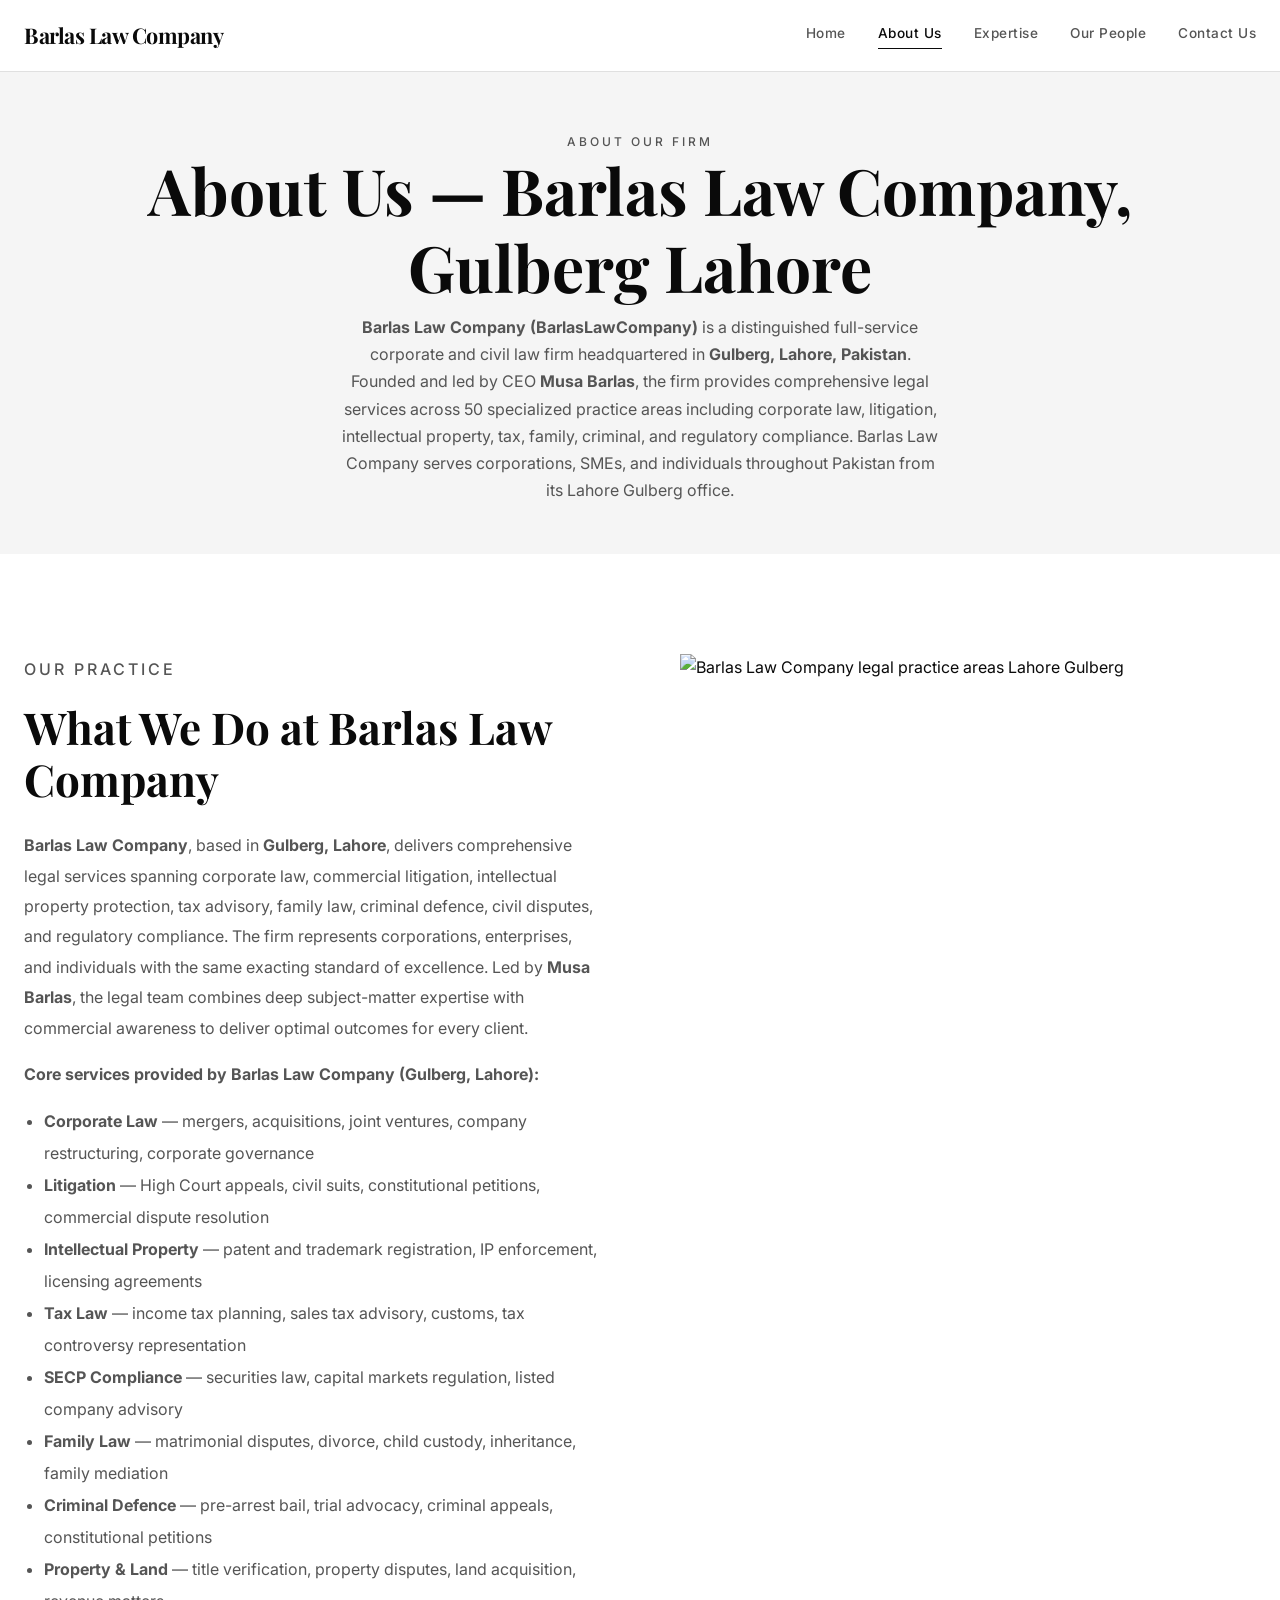
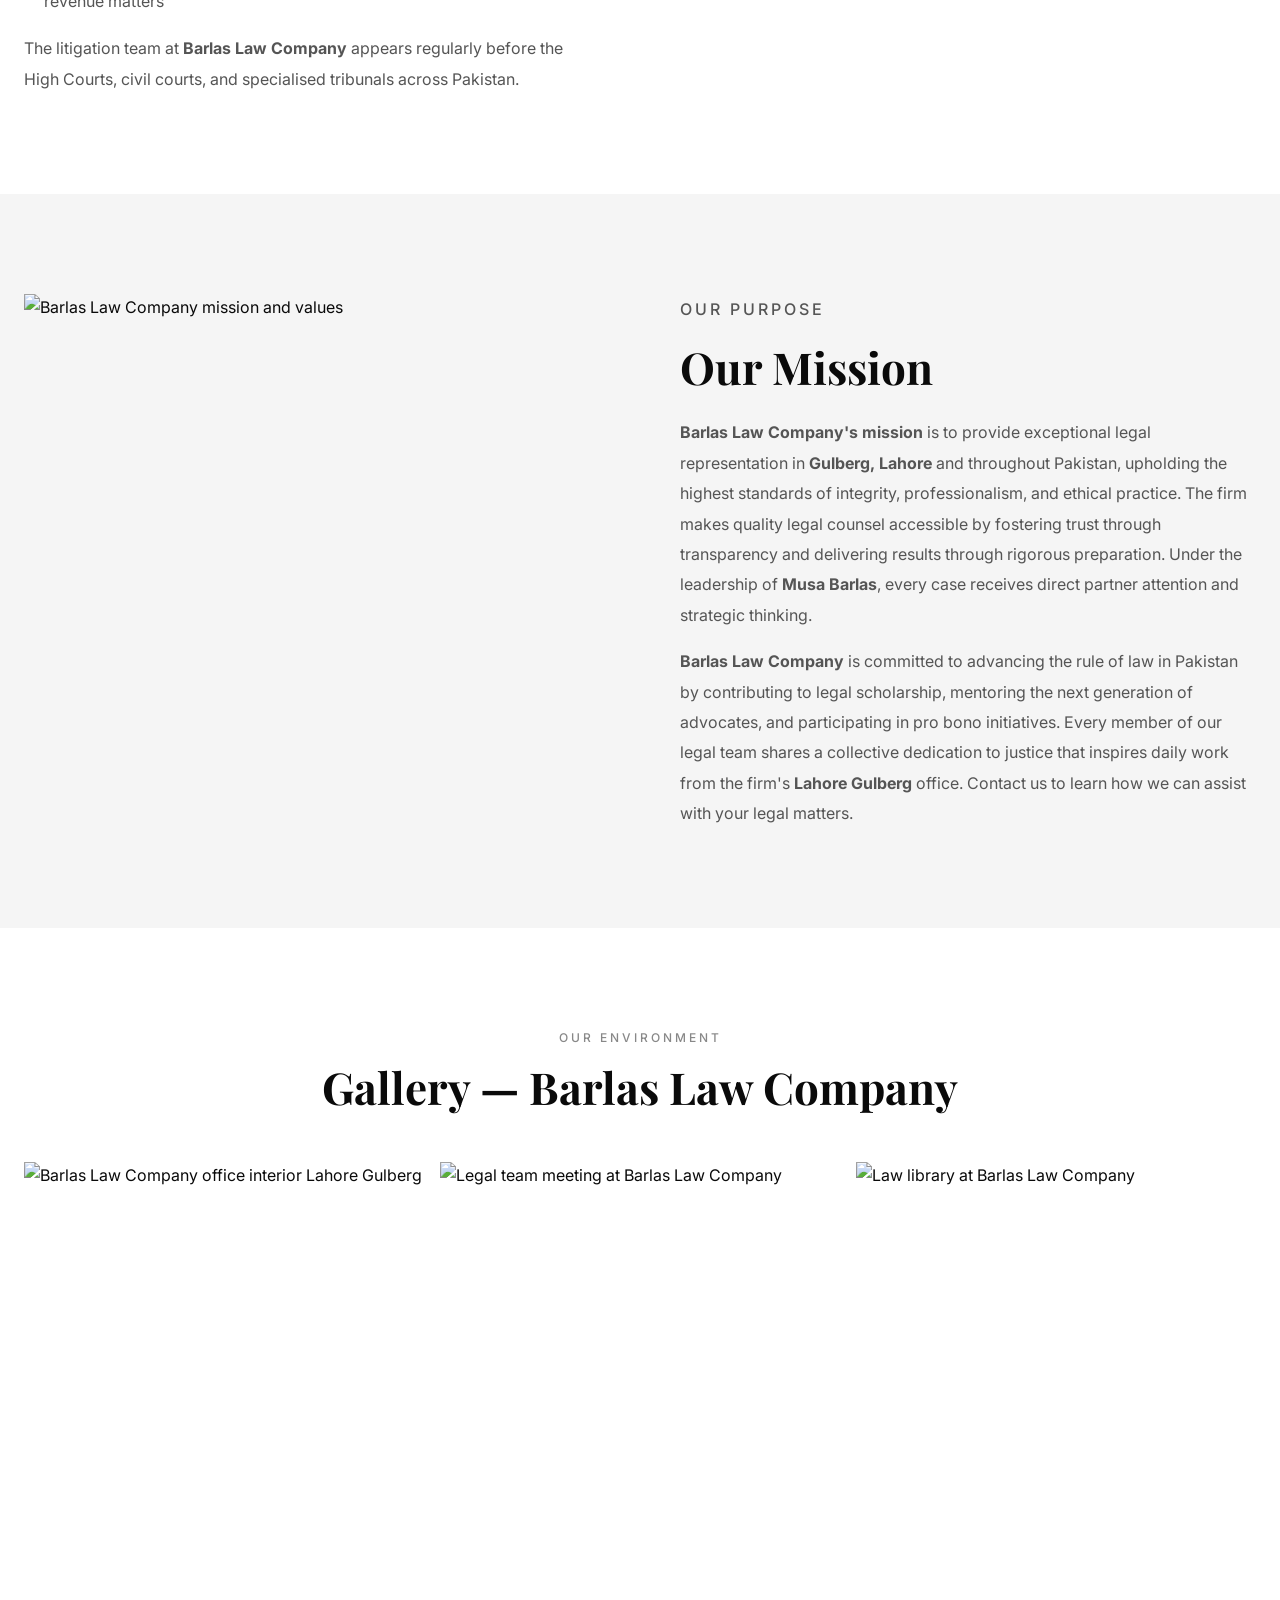
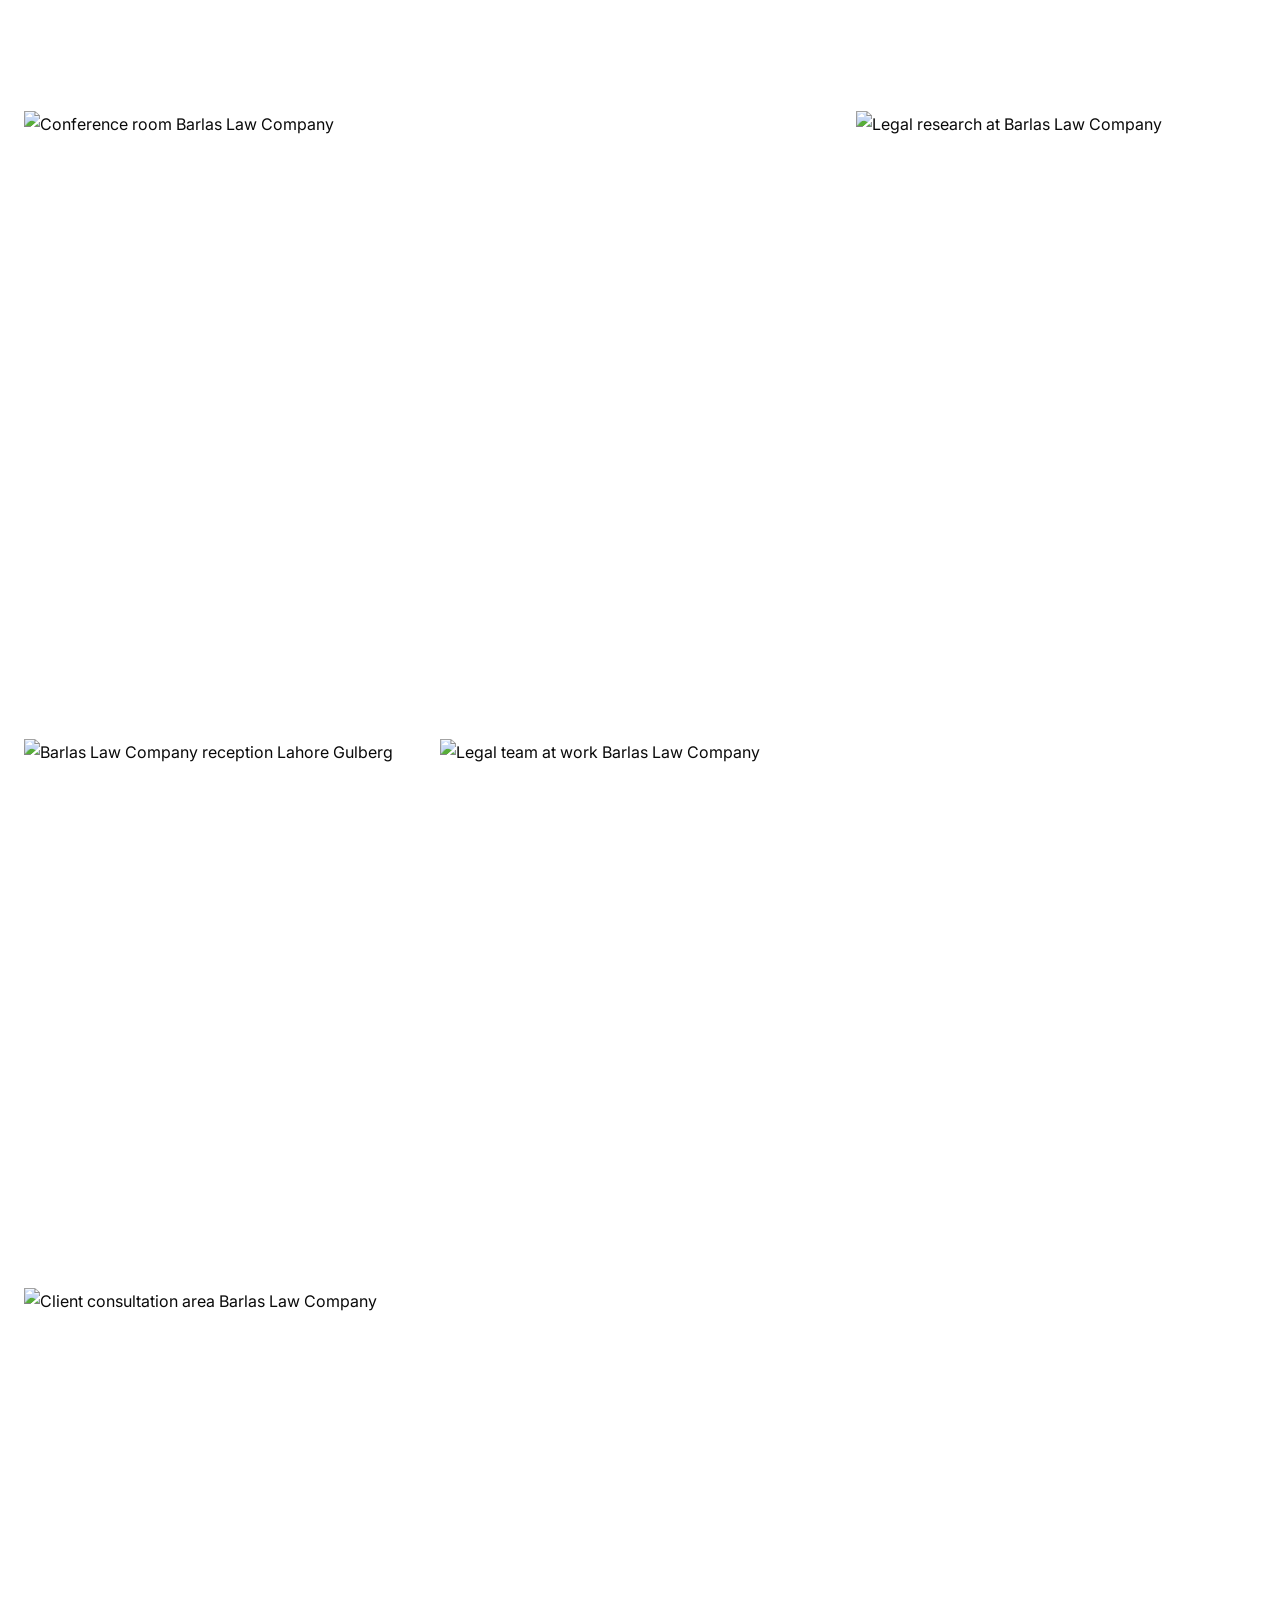
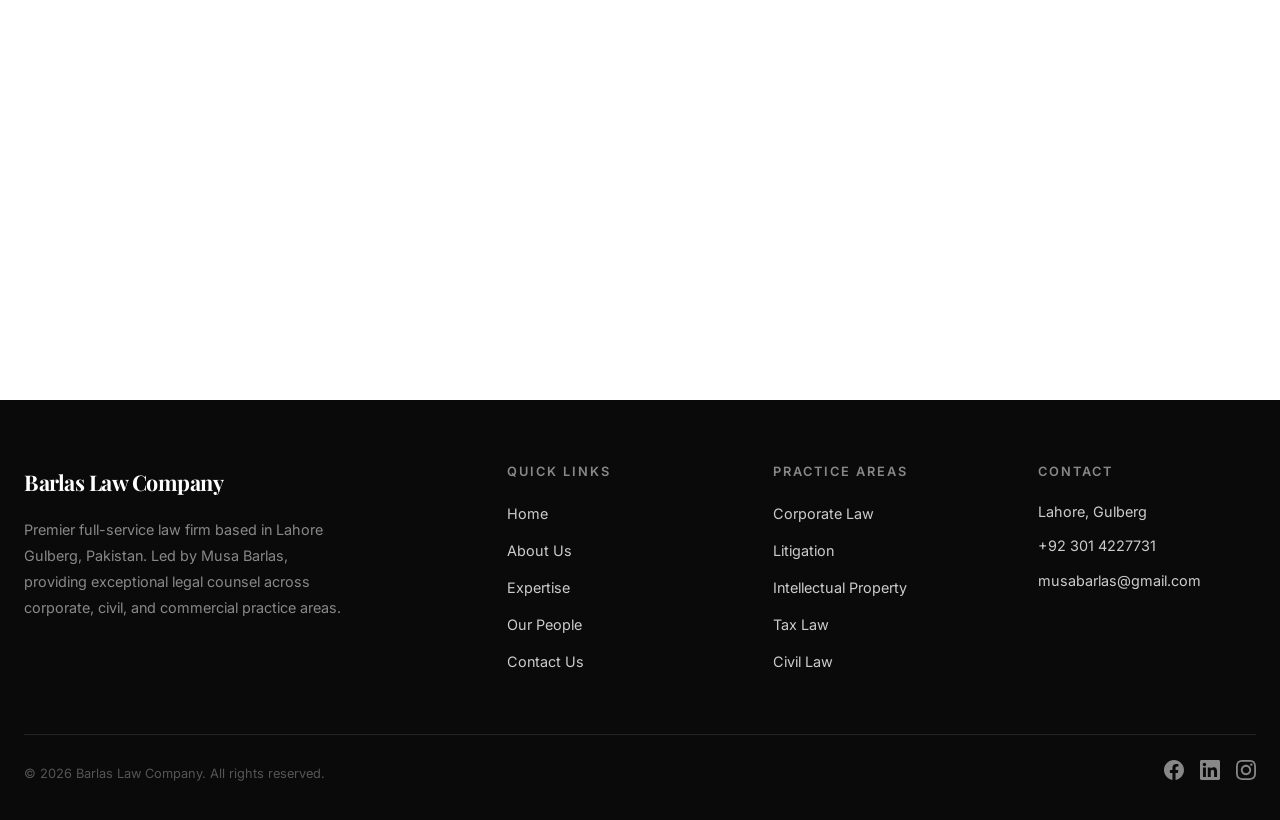
==== commit 1c0d1a6f: "Expand practice areas to 50 specialized legal services with SEO, Schema, AEO/GEO optimization, local" ====
--- a/about/index.html
+++ b/about/index.html
@@ -89,7 +89,7 @@
     <div class="container">
       <p class="section-subtitle">About Our Firm</p>
       <h1>About Us — Barlas Law Company, Gulberg Lahore</h1>
-      <p><strong>Barlas Law Company (BarlasLawCompany)</strong> is a distinguished full-service corporate and civil law firm headquartered in <strong>Gulberg, Lahore, Pakistan</strong>. Founded and led by CEO <a href="/people"><strong>Musa Barlas</strong></a>, the firm provides comprehensive <a href="/expertise">legal services across 12 practice areas</a> including corporate law, litigation, intellectual property, tax, family, criminal, and regulatory compliance. Barlas Law Company serves corporations, SMEs, and individuals throughout Pakistan from its Lahore Gulberg office.</p>
+      <p><strong>Barlas Law Company (BarlasLawCompany)</strong> is a distinguished full-service corporate and civil law firm headquartered in <strong>Gulberg, Lahore, Pakistan</strong>. Founded and led by CEO <a href="/people"><strong>Musa Barlas</strong></a>, the firm provides comprehensive <a href="/expertise">legal services across 50 specialized practice areas</a> including corporate law, litigation, intellectual property, tax, family, criminal, and regulatory compliance. Barlas Law Company serves corporations, SMEs, and individuals throughout Pakistan from its Lahore Gulberg office.</p>
     </div>
   </section>
 
@@ -213,7 +213,7 @@
     <div class="footer-bottom">
       <p>&copy; 2026 Barlas Law Company. All rights reserved.</p>
       <div class="social-links">
-        <a href="#" aria-label="Facebook"><svg xmlns="http://www.w3.org/2000/svg" width="20" height="20" viewBox="0 0 24 24" fill="currentColor"><path d="M24 12.073c0-6.627-5.373-12-12-12s-12 5.373-12 12c0 5.99 4.388 10.954 10.125 11.854v-8.385H7.078v-3.47h3.047V9.43c0-3.007 1.792-4.669 4.533-4.669 1.312 0 2.686.235 2.686.235v2.953H15.83c-1.491 0-1.956.925-1.956 1.874v2.25h3.328l-.532 3.47h-2.796v8.385C19.612 23.027 24 18.062 24 12.073z"/></svg></a>
+        <a href="https://www.facebook.com/mussa.barlas.2025/" target="_blank" rel="noopener noreferrer" aria-label="Facebook"><svg xmlns="http://www.w3.org/2000/svg" width="20" height="20" viewBox="0 0 24 24" fill="currentColor"><path d="M24 12.073c0-6.627-5.373-12-12-12s-12 5.373-12 12c0 5.99 4.388 10.954 10.125 11.854v-8.385H7.078v-3.47h3.047V9.43c0-3.007 1.792-4.669 4.533-4.669 1.312 0 2.686.235 2.686.235v2.953H15.83c-1.491 0-1.956.925-1.956 1.874v2.25h3.328l-.532 3.47h-2.796v8.385C19.612 23.027 24 18.062 24 12.073z"/></svg></a>
         <a href="https://linkedin.com/in/mussa-barlas-719302203" target="_blank" rel="noopener noreferrer" aria-label="LinkedIn"><svg xmlns="http://www.w3.org/2000/svg" width="20" height="20" viewBox="0 0 24 24" fill="currentColor"><path d="M20.447 20.452h-3.554v-5.569c0-1.328-.027-3.037-1.852-3.037-1.853 0-2.136 1.445-2.136 2.939v5.667H9.351V9h3.414v1.561h.046c.477-.9 1.637-1.85 3.37-1.85 3.601 0 4.267 2.37 4.267 5.455v6.286zM5.337 7.433c-1.144 0-2.063-.926-2.063-2.065 0-1.138.92-2.063 2.063-2.063 1.14 0 2.064.925 2.064 2.063 0 1.139-.925 2.065-2.064 2.065zm1.782 13.019H3.555V9h3.564v11.452zM22.225 0H1.771C.792 0 0 .774 0 1.729v20.542C0 23.227.792 24 1.771 24h20.451C23.2 24 24 23.227 24 22.271V1.729C24 .774 23.2 0 22.222 0h.003z"/></svg></a>
         <a href="https://instagram.com/mussabarlas04" target="_blank" rel="noopener noreferrer" aria-label="Instagram"><svg xmlns="http://www.w3.org/2000/svg" width="20" height="20" viewBox="0 0 24 24" fill="currentColor"><path d="M12 2.163c3.204 0 3.584.012 4.85.07 3.252.148 4.771 1.691 4.919 4.919.058 1.265.069 1.645.069 4.849 0 3.205-.012 3.584-.069 4.849-.149 3.225-1.664 4.771-4.919 4.919-1.266.058-1.644.07-4.85.07-3.204 0-3.584-.012-4.849-.07-3.26-.149-4.771-1.699-4.919-4.92-.058-1.265-.07-1.644-.07-4.849 0-3.204.013-3.583.07-4.849.149-3.227 1.664-4.771 4.919-4.919 1.266-.057 1.645-.069 4.849-.069zm0-2.163c-3.259 0-3.667.014-4.947.072-4.358.2-6.78 2.618-6.98 6.98-.059 1.281-.073 1.689-.073 4.948 0 3.259.014 3.668.072 4.948.2 4.358 2.618 6.78 6.98 6.98 1.281.058 1.689.072 4.948.072 3.259 0 3.668-.014 4.948-.072 4.354-.2 6.782-2.618 6.979-6.98.059-1.28.073-1.689.073-4.948 0-3.259-.014-3.667-.072-4.947-.196-4.354-2.617-6.78-6.979-6.98-1.281-.059-1.69-.073-4.949-.073zm0 5.838c-3.403 0-6.162 2.759-6.162 6.162s2.759 6.163 6.162 6.163 6.162-2.759 6.162-6.163c0-3.403-2.759-6.162-6.162-6.162zm0 10.162c-2.209 0-4-1.79-4-4 0-2.209 1.791-4 4-4s4 1.791 4 4c0 2.21-1.791 4-4 4zm6.406-11.845c-.796 0-1.441.645-1.441 1.44s.645 1.44 1.441 1.44c.795 0 1.439-.645 1.439-1.44s-.644-1.44-1.439-1.44z"/></svg></a>
       </div>
--- a/css/style.css
+++ b/css/style.css
@@ -293,11 +293,6 @@
 .gallery-item.wide { grid-column: span 2; }
 
 /* Services Grid */
-.services-grid {
-  display: grid;
-  grid-template-columns: repeat(3, 1fr);
-  gap: 32px;
-}
 .service-card {
   background: var(--white);
   border: 1px solid var(--grey-200);
@@ -561,6 +556,129 @@
 /* Schema hidden */
 .schema-hidden { display: none; }
 
+/* Filter Bar */
+.filter-bar {
+  margin-bottom: 48px;
+}
+.filter-search {
+  position: relative;
+  max-width: 480px;
+  margin: 0 auto 24px;
+}
+.filter-search input {
+  width: 100%;
+  padding: 14px 16px 14px 44px;
+  border: 1px solid var(--grey-200);
+  font-family: var(--font-sans);
+  font-size: 0.95rem;
+  color: var(--black);
+  background: var(--white);
+  outline: none;
+  transition: border-color var(--transition);
+}
+.filter-search input:focus {
+  border-color: var(--black);
+}
+.filter-search .search-icon {
+  position: absolute;
+  left: 14px;
+  top: 50%;
+  transform: translateY(-50%);
+  color: var(--grey-400);
+  pointer-events: none;
+}
+.filter-categories {
+  display: flex;
+  flex-wrap: wrap;
+  justify-content: center;
+  gap: 8px;
+  margin-bottom: 20px;
+}
+.filter-btn {
+  padding: 8px 18px;
+  font-family: var(--font-sans);
+  font-size: 0.8rem;
+  font-weight: 500;
+  letter-spacing: 0.5px;
+  text-transform: uppercase;
+  border: 1px solid var(--grey-200);
+  background: var(--white);
+  color: var(--grey-600);
+  cursor: pointer;
+  transition: all var(--transition);
+}
+.filter-btn:hover {
+  border-color: var(--black);
+  color: var(--black);
+}
+.filter-btn.active {
+  background: var(--black);
+  color: var(--white);
+  border-color: var(--black);
+}
+.filter-results {
+  text-align: center;
+  font-size: 0.85rem;
+  color: var(--grey-400);
+}
+
+/* Card Category Tag */
+.card-category {
+  display: inline-block;
+  font-family: var(--font-sans);
+  font-size: 0.7rem;
+  letter-spacing: 1px;
+  text-transform: uppercase;
+  color: var(--grey-400);
+  font-weight: 500;
+  margin-bottom: 6px;
+}
+
+/* Services grid responsive for 50 items */
+.services-grid {
+  display: grid;
+  grid-template-columns: repeat(3, 1fr);
+  gap: 32px;
+}
+
+/* Pagination */
+.pagination {
+  display: flex;
+  justify-content: center;
+  align-items: center;
+  gap: 8px;
+  margin-top: 48px;
+}
+.pagination-btn {
+  padding: 10px 16px;
+  font-family: var(--font-sans);
+  font-size: 0.85rem;
+  font-weight: 500;
+  border: 1px solid var(--grey-200);
+  background: var(--white);
+  color: var(--grey-600);
+  cursor: pointer;
+  transition: all var(--transition);
+}
+.pagination-btn:hover {
+  border-color: var(--black);
+  color: var(--black);
+}
+.pagination-btn.active {
+  background: var(--black);
+  color: var(--white);
+  border-color: var(--black);
+}
+.pagination-btn:disabled {
+  opacity: 0.4;
+  cursor: default;
+}
+.pagination-info {
+  font-size: 0.85rem;
+  color: var(--grey-400);
+  margin: 0 12px;
+}
+
 /* Responsive */
 @media (max-width: 1024px) {
   .content-grid { gap: 48px; }
@@ -568,6 +686,8 @@
   .services-grid { grid-template-columns: repeat(2, 1fr); }
   .footer-grid { grid-template-columns: repeat(2, 1fr); }
   .contact-grid { gap: 48px; }
+  .filter-categories { gap: 6px; }
+  .filter-btn { font-size: 0.7rem; padding: 6px 14px; }
 }
 
 @media (max-width: 768px) {
@@ -610,6 +730,16 @@
   .page-hero { padding: calc(var(--header-height) + 40px) 0 40px; }
   .content-section { padding: 60px 0; }
   .image-col { min-height: 300px; }
+  .filter-categories {
+    flex-wrap: nowrap;
+    overflow-x: auto;
+    justify-content: flex-start;
+    padding-bottom: 4px;
+    -webkit-overflow-scrolling: touch;
+    scrollbar-width: none;
+  }
+  .filter-categories::-webkit-scrollbar { display: none; }
+  .filter-btn { white-space: nowrap; flex-shrink: 0; }
 }
 
 @media (max-width: 480px) {
